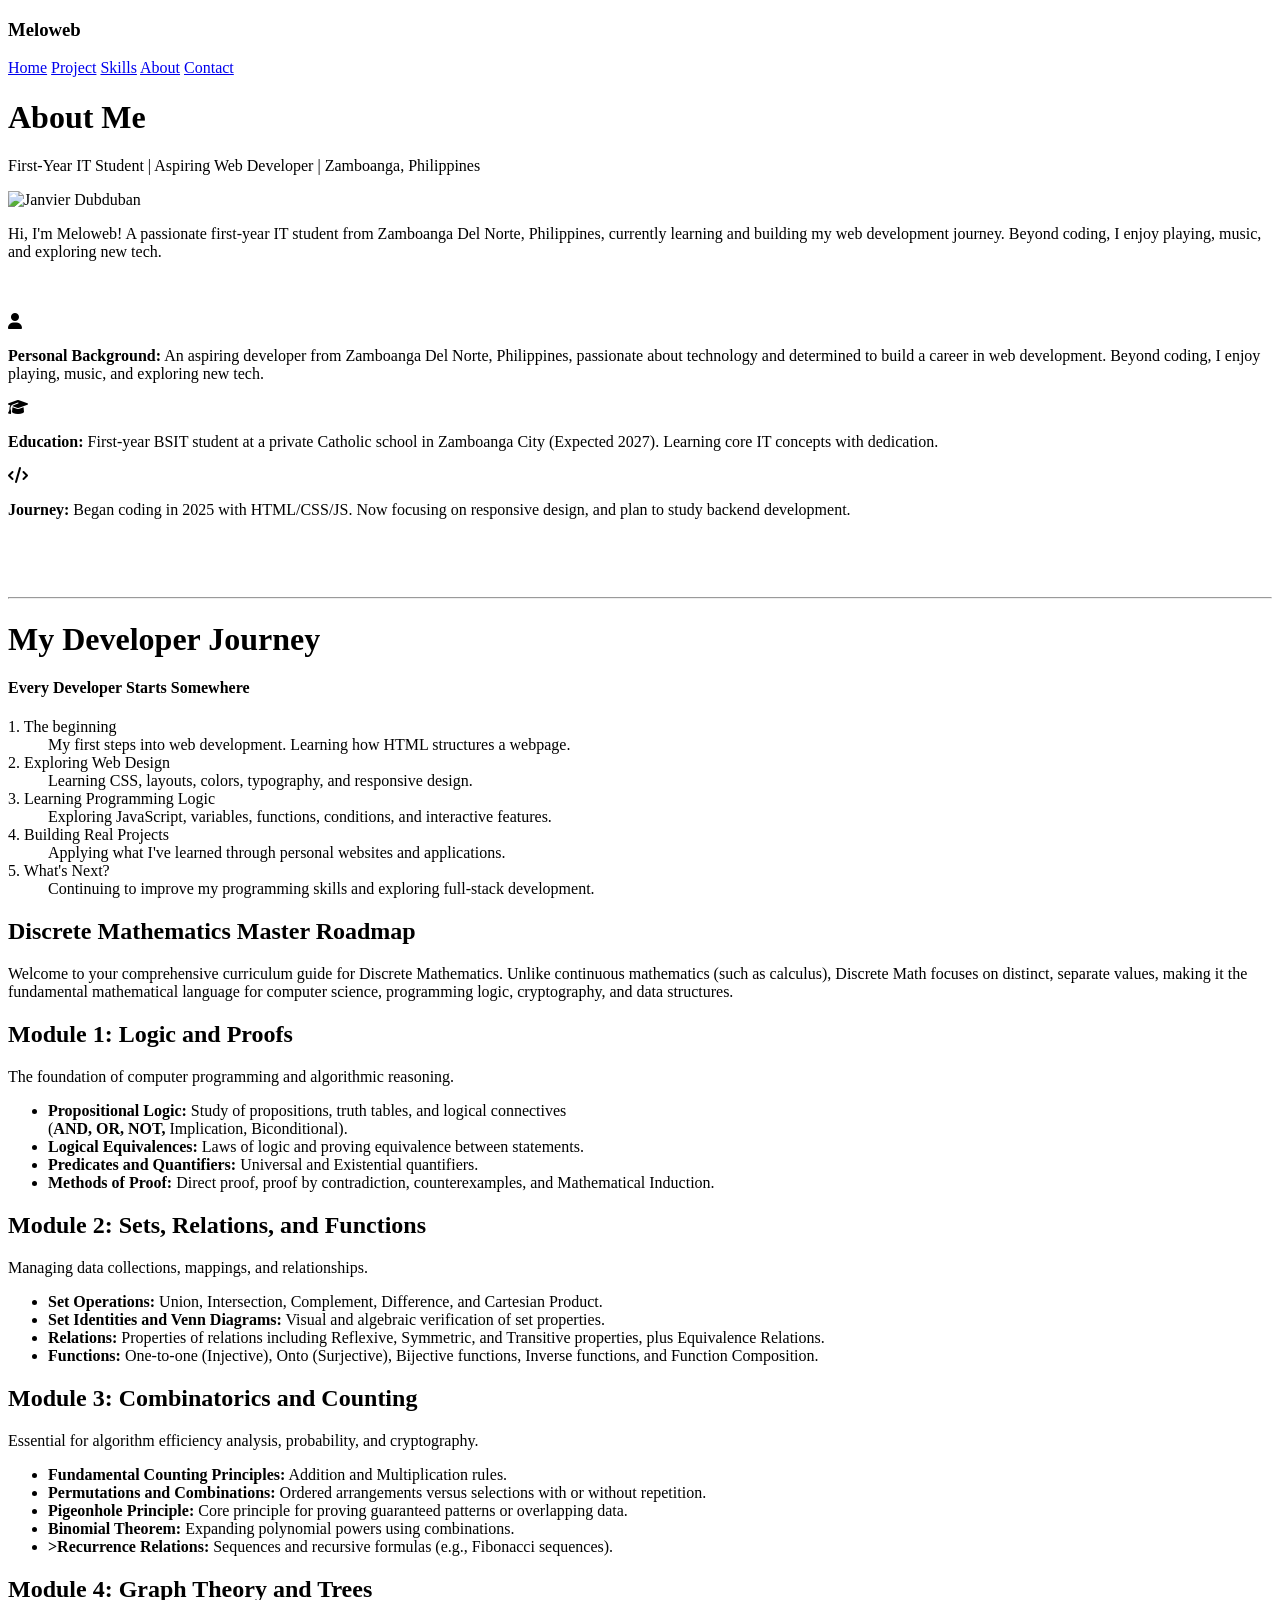
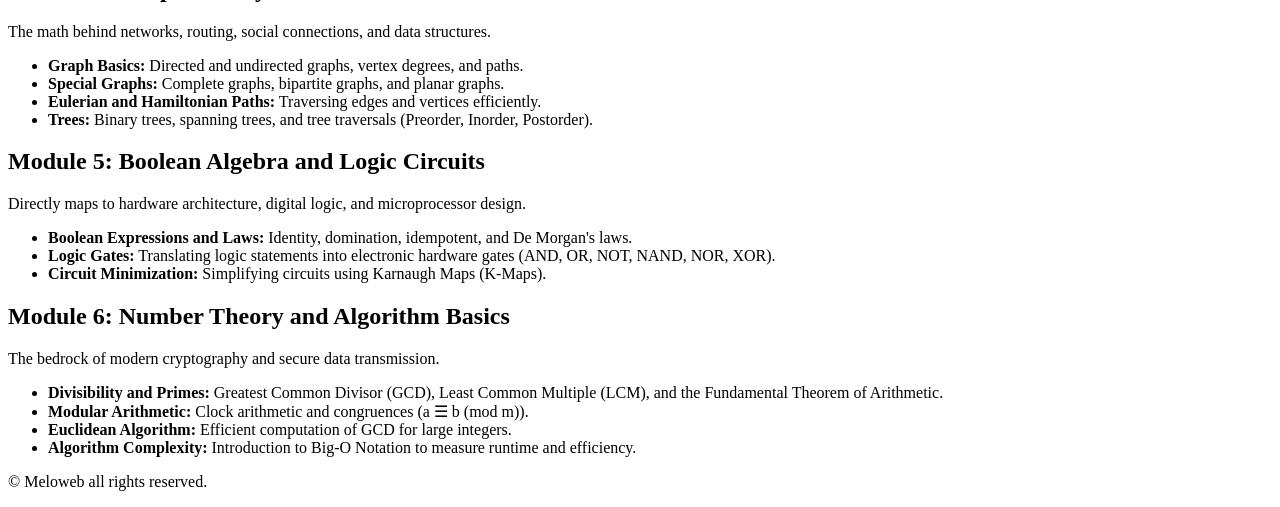
==== about.html @ fe644a68 "Add files via upload" ====
<!DOCTYPE html>
<html lang="en">
  <head>
    <meta charset="UTF-8">
    <meta name="viewport" content="width=device-width, initial-scale=1.0">
    <title>Meloweb - Personal Infomation</title>
    <script src="v_JS/script.js" defer></script>
    <link rel="stylesheet" href="v_CSS/style.css">
    <link rel="stylesheet" href="https://cdnjs.cloudflare.com/ajax/libs/font-awesome/6.4.0/css/all.min.css">
    <meta property="og:site_name" content="Meloweb">
    <link rel="shortcut icon" href="w_image1.png" type="image/png">
  </head> 
  <body class="about-page">
      <nav class="navigation-bar">
      <h3>Meloweb</h3>
       <a href="index.html">Home</a>
       <a href="project.html">Project</a>
       <a href="skills.html">Skills</a>
       <a href="#">About</a>
       <a href="contact.html">Contact</a> 
     </nav>
    <main class="main">
		<header class="intro">
      <h1>About Me</h1>
      <p>First-Year IT Student | Aspiring Web Developer | Zamboanga, Philippines</p> 
    </header>
    
      
      <div class="profile">
        <img src="w_Image/image1.png" alt="Janvier Dubduban" height="70" width="70">
        <p>Hi, I'm Meloweb! A passionate first-year IT student from Zamboanga Del Norte, Philippines, currently learning and building my web development journey. 
           Beyond coding, I enjoy playing, music, and exploring new tech.</p>
      </div>
      <br><br>
      
      
      <div class="container">
      <div class="info-card">
        <div class="icon">
        <i class="fa-solid fa-user"></i>
        </div>
        <p>
          <strong>Personal Background:</strong> An aspiring developer from Zamboanga Del Norte, Philippines, passionate about technology and determined to build a career in web development. 
          Beyond coding, I enjoy playing, music, and exploring new tech.
        </p>
      </div>
        
      
      <div class="info-card">
        <div class="icon">
        <i class="fa-solid fa-graduation-cap"></i>
        </div>
        <p>
          <strong>Education:</strong> First-year BSIT student at a private Catholic school in Zamboanga City (Expected 2027).
          Learning core IT concepts with dedication.
        </p>
      </div>
        
      
      <div class="info-card">
        <div class="icon">
        <i class="fa-solid fa-code"></i>
        </div>
        <p>
          <strong>Journey:</strong> Began coding in 2025 with HTML/CSS/JS. Now focusing on responsive design, and plan to study backend development.
        </p>
      </div>
        
      
      
      
      
      
      
    </main> 
    <br><br><br>
    
    
    <hr>
    
    <div class="journey">
      <h1>My Developer Journey</h1>
      <h4>Every Developer Starts Somewhere</h4>
      
      <dl>
        <dt>1. The beginning</dt>
           <dd>My first steps into web development. Learning how HTML structures a webpage.</dd>
        <dt>2. Exploring Web Design</dt>
           <dd>Learning CSS, layouts, colors, typography, and responsive design.</dd>
        <dt>3. Learning Programming Logic</dt>
           <dd>Exploring JavaScript, variables, functions, conditions, and interactive features.</dd>
        <dt>4. Building Real Projects</dt>
          <dd>Applying what I've learned through personal websites and applications.</dd>      
        <dt>5. What's Next?</dt>
          <dd>Continuing to improve my programming skills and exploring full-stack development.</dd>
      </dl>
    </div>
    
    
    <section class="studyList">
      <h1>Discrete Mathematics Master Roadmap</h1>
      <p>Welcome to your comprehensive curriculum guide for Discrete Mathematics. 
         Unlike continuous mathematics (such as calculus), Discrete Math focuses on distinct, separate values, making it the fundamental mathematical language for computer science, programming logic, cryptography, and data structures.</p>
         
      <h2>Module 1: Logic and Proofs</h2>  
      <p>The foundation of computer programming and algorithmic reasoning.</p>
      
       <ul>
        <li><strong>Propositional Logic:</strong> Study of propositions, truth tables, and logical connectives<br>(<strong>AND, OR, NOT,</strong> Implication, Biconditional).</li>
        <li><strong>Logical Equivalences:</strong> Laws of logic and proving equivalence between statements.</li>
        <li><strong>Predicates and Quantifiers:</strong> Universal and Existential quantifiers.</li>
        <li><strong>Methods of Proof:</strong> Direct proof, proof by contradiction, counterexamples, and Mathematical Induction.</li>
      </ul>
      
      <h2>Module 2: Sets, Relations, and Functions</h2>
      <p>Managing data collections, mappings, and relationships.</p>
      
      <ul>
        <li><strong>Set Operations:</strong> Union, Intersection, Complement, Difference, and Cartesian Product.</li>
        <li><strong>Set Identities and Venn Diagrams:</strong> Visual and algebraic verification of set properties.</li>
        <li><strong>Relations:</strong> Properties of relations including Reflexive, Symmetric, and Transitive properties, plus Equivalence Relations.</li>
        <li><strong>Functions:</strong> One-to-one (Injective), Onto (Surjective), Bijective functions, Inverse functions, and Function Composition.</li>
      </ul>
      
      <h2>Module 3: Combinatorics and Counting</h2>
      <p>Essential for algorithm efficiency analysis, probability, and cryptography.</p>
      
      <ul>
        <li><strong>Fundamental Counting Principles:</strong> Addition and Multiplication rules.</li>
        <li><strong>Permutations and Combinations:</strong> Ordered arrangements versus selections with or without repetition.</li>
        <li><strong>Pigeonhole Principle:</strong> Core principle for proving guaranteed patterns or overlapping data.</li>
        <li><strong>Binomial Theorem:</strong> Expanding polynomial powers using combinations.</li>
        <li><strong>>Recurrence Relations:</strong> Sequences and recursive formulas (e.g., Fibonacci sequences).</li>
      </ul>
      
      <h2>Module 4: Graph Theory and Trees</h2>
      <p>The math behind networks, routing, social connections, and data structures.</p>
      
      <ul>
        <li><strong>Graph Basics:</strong> Directed and undirected graphs, vertex degrees, and paths.</li>
        <li><strong>Special Graphs:</strong> Complete graphs, bipartite graphs, and planar graphs.</li>
        <li><strong>Eulerian and Hamiltonian Paths:</strong> Traversing edges and vertices efficiently.</li>
        <li><strong>Trees:</strong> Binary trees, spanning trees, and tree traversals (Preorder, Inorder, Postorder).</li>
      </ul>
      
      <h2>Module 5: Boolean Algebra and Logic Circuits</h2>
      <p>Directly maps to hardware architecture, digital logic, and microprocessor design.</p>
      
      <ul>
        <li><strong>Boolean Expressions and Laws:</strong> Identity, domination, idempotent, and De Morgan's laws.</li>
        <li><strong>Logic Gates:</strong> Translating logic statements into electronic hardware gates (AND, OR, NOT, NAND, NOR, XOR).</li>
        <li><strong>Circuit Minimization:</strong> Simplifying circuits using Karnaugh Maps (K-Maps).</li>
      </ul>
      
      <h2>Module 6: Number Theory and Algorithm Basics</h2>
      <p>The bedrock of modern cryptography and secure data transmission.</p>

      <ul>
        <li><strong>Divisibility and Primes:</strong> Greatest Common Divisor (GCD), Least Common Multiple (LCM), and the Fundamental Theorem of Arithmetic.</li>
        <li><strong>Modular Arithmetic:</strong> Clock arithmetic and congruences (a &#9776 b (mod m)).</li>
        <li><strong>Euclidean Algorithm:</strong> Efficient computation of GCD for large integers.</li>
        <li><strong>Algorithm Complexity:</strong> Introduction to Big-O Notation to measure runtime and efficiency.</li>
      </ul>
      
    </section>
    
    
    
    
    
    
    
    
    
    
    
    
      
    
    <footer>
      <p>&copy; Meloweb all rights reserved.</p>
    </footer>
    
    
    
  </body>
</html>
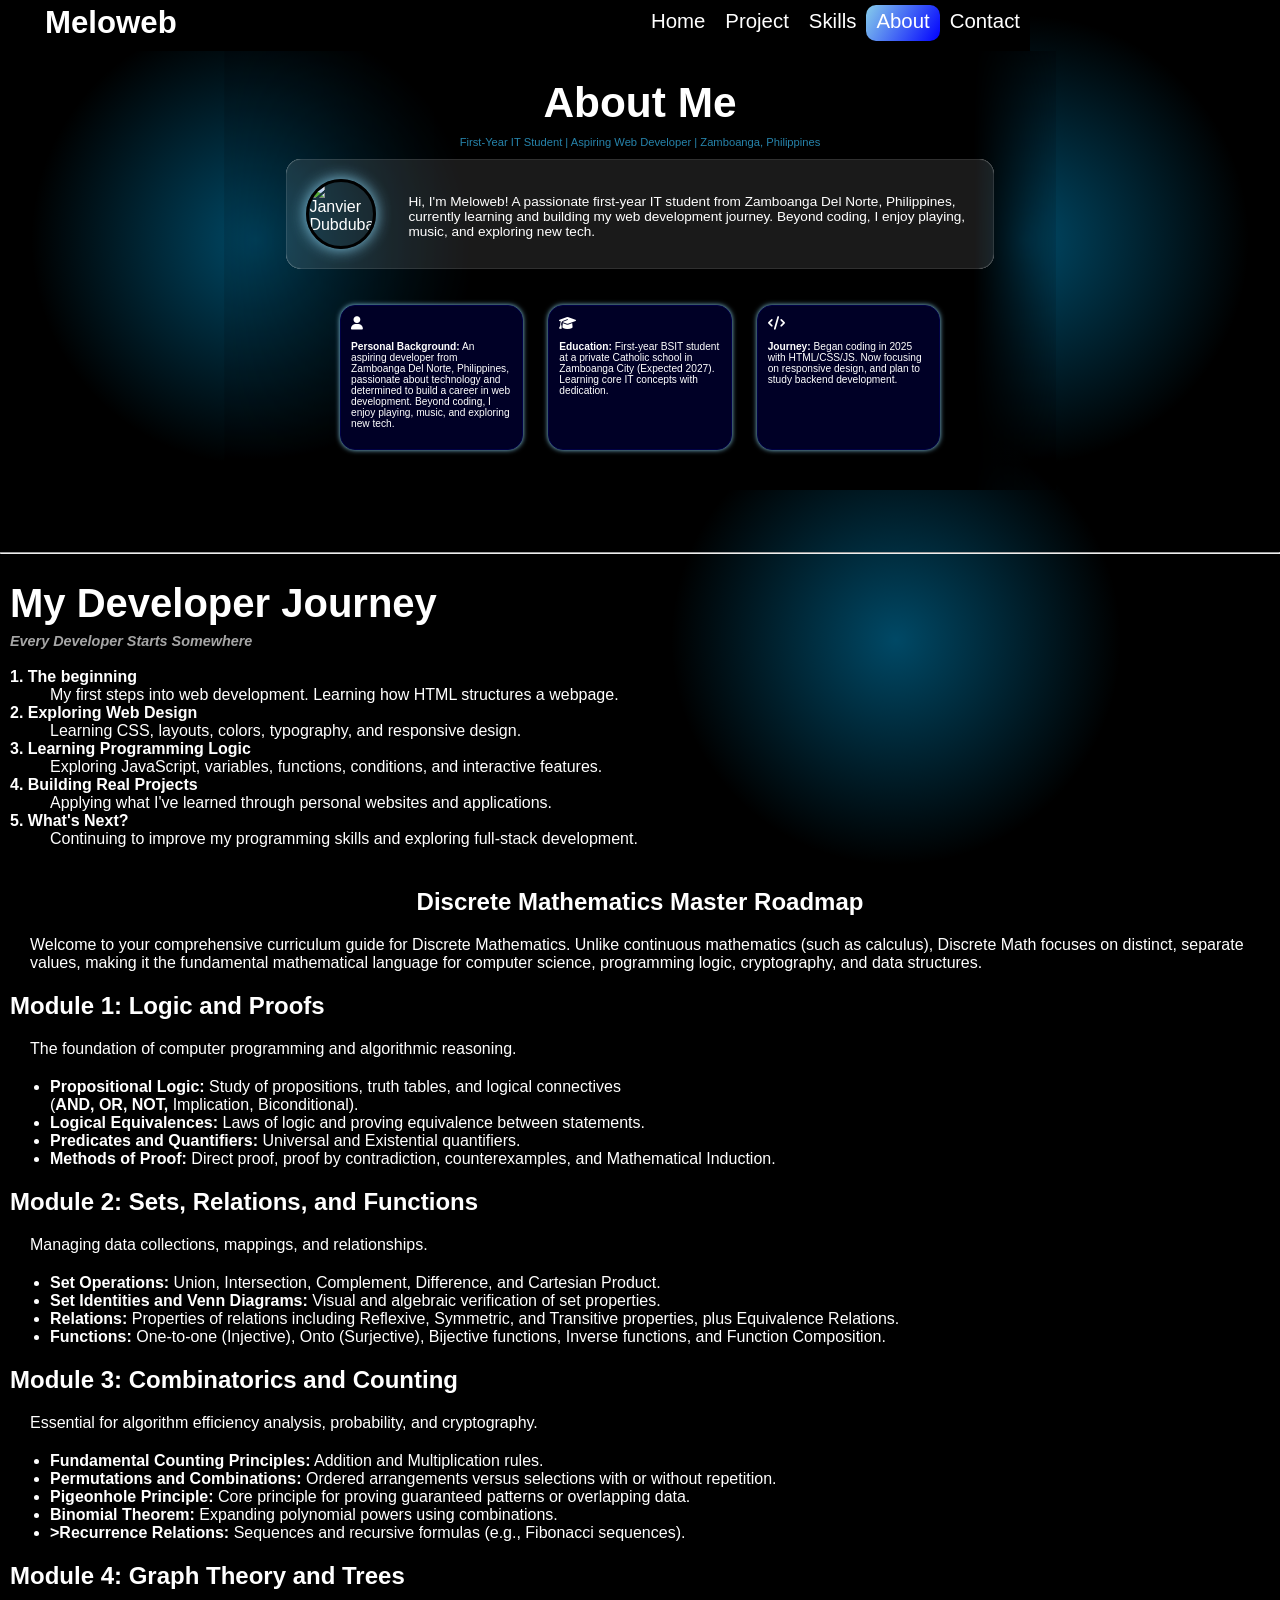
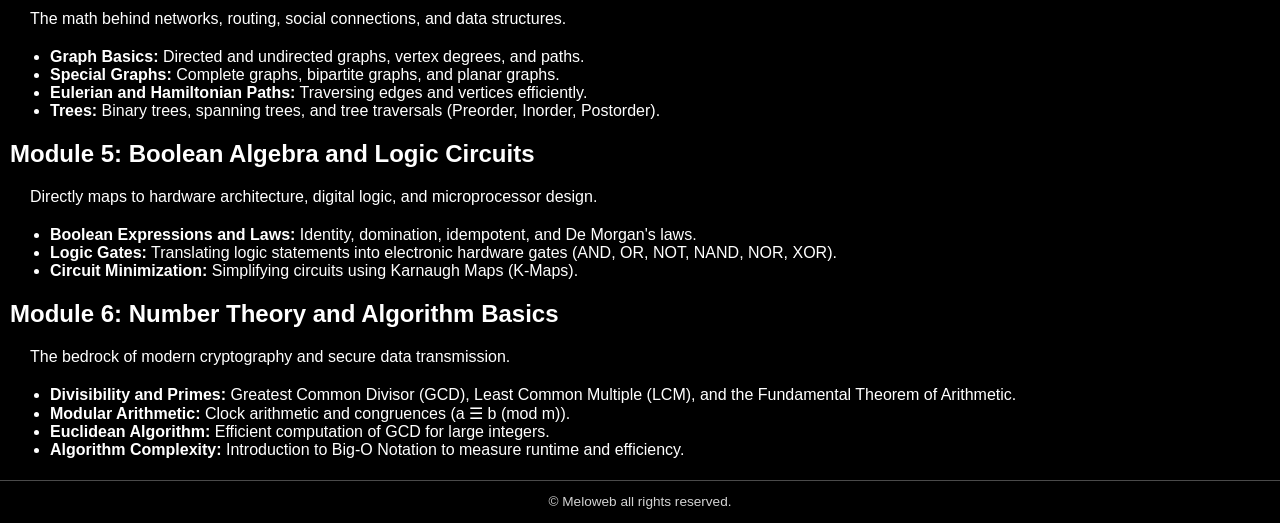
==== commit d42d8e19: "Update script and stylesheet paths in about.html" ====
--- a/about.html
+++ b/about.html
@@ -4,11 +4,11 @@
     <meta charset="UTF-8">
     <meta name="viewport" content="width=device-width, initial-scale=1.0">
     <title>Meloweb - Personal Infomation</title>
-    <script src="v_JS/script.js" defer></script>
-    <link rel="stylesheet" href="v_CSS/style.css">
+    <script src="script.js" defer></script>
+    <link rel="stylesheet" href="style.css">
     <link rel="stylesheet" href="https://cdnjs.cloudflare.com/ajax/libs/font-awesome/6.4.0/css/all.min.css">
     <meta property="og:site_name" content="Meloweb">
-    <link rel="shortcut icon" href="w_image1.png" type="image/png">
+    <link rel="shortcut icon" href="image1.png" type="image/png">
   </head> 
   <body class="about-page">
       <nav class="navigation-bar">
@@ -184,4 +184,4 @@
     
     
   </body>
-</html>+</html>
--- a/style.css
+++ b/style.css
@@ -0,0 +1,1275 @@
+@import url('https://fonts.googleapis.com/css2?family=Inter:wght@400;500;600;700&family=Poppins:wght@600;700&display=swap');
+
+body {
+  color: white;
+  background-color: lab(0% 0 0);
+  margin: 0;
+  overflow-x: hidden;
+  padding: 0;
+  font-family: 'Inter', 'Poppins', sans-serif;
+}
+html {
+  scroll-behavior: smooth;
+  overflow-x: hidden;
+}
+::selection {
+  color: white;
+  background-color: rgba(255, 255, 255, 0.2);
+}
+* {
+  box-sizing: border-box;
+}
+
+
+
+
+/* 1. Home Page Background */
+body.home-page::before {
+  content: '';
+  position: fixed;
+  top: 0;
+  left: 0;
+  width: 100vw;
+  height: 100vh;
+  z-index: -1;
+  pointer-events: none;
+  will-change: transform;
+  transform: translateZ(0);
+  background-image: 
+    radial-gradient(circle 250px at 20% 240px, rgba(0, 182, 255, 0.4) 0%, transparent 50%),
+    radial-gradient(circle 250px at 80% 640px, rgba(0, 145, 255, 0.4) 0%, transparent 50%);
+  background-repeat: no-repeat;
+}
+
+/* 2. Project Page Background (Main-2) */
+body.project-page::before {
+  content: '';
+  position: fixed;
+  top: 0;
+  left: 0;
+  width: 100vw;
+  height: 100vh;
+  z-index: -1;
+  pointer-events: none;
+  will-change: transform;
+  transform: translateZ(0);
+  background-image: 
+    radial-gradient(circle 250px at 80% 240px, rgba(0, 182, 255, 0.4) 0%, transparent 50%),
+    radial-gradient(circle 250px at 20% 640px, rgba(0, 145, 255, 0.4) 0%, transparent 50%);
+  background-repeat: no-repeat;
+}
+
+/* 3. Skills Page Background */
+body.skills-page::before {
+  content: '';
+  position: fixed;
+  top: 0;
+  left: 0;
+  width: 100vw;
+  height: 100vh;
+  z-index: -1;
+  pointer-events: none;
+  will-change: transform;
+  transform: translateZ(0);
+  background-image: 
+    radial-gradient(circle 450px at 20% 240px, rgba(0, 182, 255, 0.4) 0%, transparent 50%);
+  background-repeat: no-repeat;
+}
+body.about-page::before, 
+body.contact-page::before {
+  content: '';
+  position: fixed;
+  top: 0;
+  left: 0;
+  width: 100vw;
+  height: 100vh;
+  z-index: -1;
+  pointer-events: none;
+  will-change: transform;
+  transform: translateZ(0);
+  background-image: 
+    radial-gradient(circle 450px at 100% 240px, rgba(0, 182, 255, 0.4) 0%, transparent 50%),
+    radial-gradient(circle 450px at 20% 640px, rgba(0, 182, 255, 0.4) 0%, transparent 50%);
+  background-repeat: no-repeat;
+}
+
+
+
+
+
+
+/*Shared Background*/
+body.home-page .intro,
+body.project-page .intro,
+body.skills-page .intro {
+  font-family: 'Inter', 'Poppins', sans-serif;
+  background-image: linear-gradient(480deg, rgba(0,0,0,0.6), rgba(0, 0, 0, 0.6)), url('image2.jpg');
+  background-size: cover;
+  background-position: right center;
+  padding: 15px 20px 15px 10px;
+  margin: 10px 0;
+  height: 150px;
+  margin-top: 0;
+  margin-left: -5px;
+  margin-right: -5px;
+}
+
+
+body.home-page, 
+body.project-page, 
+body.skills-page,
+body.about-page,  
+body.contact-page {
+  font-family: 'Inter', 'Poppins', sans-serif;
+}
+
+
+body.home-page .navigation-bar,
+body.project-page .navigation-bar,
+body.skills-page .navigation-bar,
+body.about-page .navigation-bar,
+body.contact-page .navigation-bar {
+  background-color: black;
+  display: flex;
+  justify-content: center;
+  padding: 10px 0;
+  margin-left: -5px;
+  margin-right: -5px;
+  margin-top: -5px;
+}
+
+
+body.home-page .navigation-bar a, 
+body.project-page .navigation-bar a, 
+body.skills-page .navigation-bar a, 
+body.about-page .navigation-bar a, 
+body.contact-page .navigation-bar a {
+  display: inline-block;
+  text-decoration: none;
+  color: white;
+  padding: 5px 10px;
+  font-size: 85%; 
+  transition: 0.3s ease;
+  border-radius: 10px;
+  font-weight: 500;
+}
+
+body.home-page .navigation-bar a:hover,
+body.project-page .navigation-bar a:hover,
+body.skills-page .navigation-bar a:hover,
+body.about-page .navigation-bar a:hover,
+body.contact-page .navigation-bar a:hover {
+  background-color: darkblue;
+  color: white;
+}
+
+
+body.project-page .intro,
+body.skills-page .intro, 
+body.about-page .intro,  
+body.contact-page .intro {
+  text-align: center;
+}
+
+
+body.home-page .intro h1,
+body.project-page .intro h1,
+body.skills-page .intro h1 {
+  font-size: 265%;
+  animation: fadeIn 0.8s ease-out forwards;
+  opacity: 0;
+  margin-top: -100px;
+}
+
+body.contact-page .intro h1 {
+  font-size: 265%;
+  animation: fadeIn 0.8s ease-out forwards;
+  opacity: 0;
+}
+
+
+body.home-page .intro p,
+body.skills-page .intro p {
+  animation: fadeIn 0.8s ease-out forwards;
+  animation-delay: 0.4s;
+  opacity: 0;
+  margin-top: -30px;
+  font-size: 70%;
+  font-weight: 500;
+}
+body.contact-page .intro p {
+  animation: fadeIn 0.8s ease-out forwards;
+  animation-delay: 0.4s;
+  opacity: 0;
+  font-size: 70%;
+  font-weight: 500;
+}
+
+
+
+
+
+
+/*Home Content*/
+body.home-page .navigation-bar a:first-child {
+  background: linear-gradient(480deg, skyblue, blue);
+  pointer-events: none;
+}
+body.home-page .profile {
+  justify-self: right;
+}
+body.home-page .profile img {
+  border-radius: 50%;
+}
+body.home-page .social-icon {
+  display: flex;
+  gap: 5px;
+  margin-top: -10px;
+}
+body.home-page .social-icon a {
+  text-decoration: none;
+}
+body.home-page .social-icon .fa-youtube, .fa-github, .fa-whatsapp {
+  border-radius: 50%;
+  animation: fadeIn 0.8s ease-out forwards;
+  animation-delay: 0.6s;
+  opacity: 0;
+  color: hwb(0 100% 0%);
+  margin: 5px;
+}
+body.home-page .melodev {
+  color: hwb(240 49% 1%);
+  font-weight: 700;
+}
+
+
+body.project-page .navigation-bar a:nth-child(2),
+body.skills-page .navigation-bar a:nth-child(3),
+body.about-page .navigation-bar a:nth-child(5),
+body.contact-page .navigation-bar a:nth-child(6) {
+  background: linear-gradient(480deg, skyblue, blue);
+  pointer-events: none;
+}
+
+
+body.project-page .details, 
+body.skills-page .details {
+  background-color: darkblue;
+  border-radius: 5px;
+  width: 95%;
+  padding: 5px;
+  height: 25px;
+  margin: auto;
+  text-align: center;
+}
+body.project-page .details a,
+body.skills-page .details a {
+  display: block;
+  width: 100%;
+  height: 100%;
+  text-decoration: none;
+  color: white;
+}
+
+
+body.skills-page .fa-html5, .fa-css3-alt, .fa-js,
+body.project-page .fa-question {
+  margin-top: 25px;
+  font-size: 450%;
+  color: hwb(240 30% 0%);
+}
+
+
+
+body.project-page .section-1 h3, 
+body.project-page .section-2 h3, 
+body.project-page .section-3 h3, 
+body.project-page .section-4 h3, 
+body.project-page .section-5 h3, 
+body.project-page .section-6 h3, 
+body.project-page .section-7 h3,
+body.project-page .section-8 h3 {
+  font-size: 150%;
+}
+body.project-page .section-1 p,
+body.project-page .section-2 p,
+body.project-page .section-3 p,
+body.project-page .section-4 p,
+body.project-page .section-5 p,
+body.project-page .section-6 p,
+body.project-page .section-7 p,
+body.project-page .section-8 p {
+  font-size: 85%;
+}
+
+
+
+
+
+@keyframes fadeIn {
+  from {
+    opacity: 0;
+    transform: translateY(50px);
+  }
+  to {
+    opacity: 1;
+    transform: translateY(0);
+  }
+}
+@keyframes fadeSlide {
+  from {
+    opacity: 0;
+    transform: translateX(50px);
+  }
+  to {
+    opacity: 1;
+    transform: translateX(0);
+  }
+}
+
+
+
+
+
+
+/*Home.Page Property*/
+body.home-page .main {
+  display: flex;
+  flex-wrap: wrap;
+  text-align: center;
+  justify-content: center;
+  width: 100%;
+  gap: 90px;
+  margin-top: 120px;
+  margin-bottom: 120px;
+}
+body.home-page .main-content {
+  flex-wrap: wrap;
+  margin-bottom: 0;
+  width: 90%;
+  max-width: 500px;
+}
+body.home-page .main-content h1{
+  animation: fadeSlide 0.8s ease-in forwards;
+  opacity: 0;
+  font-size: 250%;
+}
+body.home-page .main-content p {
+  font-size: 85%;
+  animation: fadeIn 0.8s ease-out forwards;
+  animation-delay: 0.7s;
+  opacity: 0;
+}
+body.home-page .timeLine {
+  width: 90%;
+  max-width: 500px;
+  margin-top: -10px;
+  flex-wrap: wrap;
+}
+body.home-page .timeLine h3 {
+  animation: fadeSlide 0.8s ease-out forwards;
+  animation-delay: 0.9s;
+  opacity: 0;
+  font-size: 250%;
+}
+body.home-page .timeLine p {
+  animation: fadeIn 0.8s ease-out forwards;
+  animation-delay: 1.0s;
+  margin-top: -15px;
+  opacity: 0;
+  font-size: 85%;
+}
+
+body.home-page .view {
+  text-align: center;
+  width: 90%;
+  left: 0;
+  right: 0;
+  margin: 0 auto;
+  max-width: 500px;
+}
+body.home-page .view h3 {
+  animation: fadeIn 0.8s ease-out forwards;
+  animation-delay: 1.3s;
+  opacity: 0;
+  font-size: 250%;
+}
+body.home-page .view p {
+  animation: fadeIn 0.8s ease-out forwards;
+  animation-delay: 1.4s;
+  opacity: 0;
+  font-size: 85%;
+}
+
+
+
+
+
+
+
+
+
+
+
+
+/*Project Page Property*/
+body.project-page .intro h1 {
+  text-align: center;
+  margin-top: -5px;
+  font-size: 265%;
+  animation: fadeIn 0.8s ease-out forwards;
+  opacity: 0;
+}
+body.project-page .intro p {
+  margin: 0 auto;
+  width: 90%;
+  max-width: 600px;
+  text-align: center;
+  margin-top: -15px;
+  animation: fadeIn 0.8s ease-out forwards;
+  animation-delay: 0.4s;
+  opacity: 0;
+  font-size: 70%;
+  font-weight: 500;
+}
+
+body.project-page .main {
+  display: flex;
+  justify-content: center;
+  gap: 25px;
+  flex-wrap: wrap;
+}
+body.project-page .card-1 {
+  animation: fadeIn 0.8s ease-out forwards;
+  animation-delay: 0.5s;
+  opacity: 0;
+  position: relative;
+  background-color: hwb(240 0% 85%);
+  padding: 10px;
+  font-size: 85%;
+  width: 300px;
+  margin-top: 50px;
+  min-height: 50%;
+  max-height: 600px;
+  border-radius: 15px;
+  border: 1px solid hwb(240 0% 73%);
+}
+body.project-page .fa-globe {
+  margin-top: 25px;
+  font-size: 450%;
+  color: hwb(240 30% 0%);
+}
+body.project-page .icon {
+  text-align: center;
+}
+body.project-page .card-1 h3 {
+  font-size: 150%;
+}
+body.project-page .card-1 p {
+  font-size: 85%;
+}
+body.project-page .details {
+  background-color: darkblue;
+  border-radius: 5px;
+  width: 95%;
+  padding: 5px;
+  height: 25px;
+  margin: auto;
+  text-align: center;
+}
+body.project-page .details a {
+  display: block;
+  width: 100%;
+  height: 100%;
+  text-decoration: none;
+  color: white;
+}
+body.project-page .cite {
+  color: gray;
+  font-size: 80%;
+}
+body.project-page .card-2 {
+  animation: fadeIn 0.8s ease-out forwards;
+  animation-delay: 0.6s;
+  opacity: 0;
+  position: relative;
+  background-color: hwb(240 0% 85%);
+  padding: 10px;
+  font-size: 85%;
+  margin-top: 50px;
+  width: 300px;
+  min-height: 50%;
+  max-height: 600px;
+  border-radius: 15px;
+  border: 1px solid hwb(240 0% 73%);
+}
+body.project-page .card-2 h3 {
+  font-size: 150%;
+}
+body.project-page .card-2 p {
+  font-size: 85%;
+}
+body.project-page .card-3 {
+  animation: fadeIn 0.8s ease-out forwards;
+  animation-delay: 0.7s;
+  opacity: 0;
+  position: relative;
+  background-color: hwb(240 0% 85%);
+  padding: 10px;
+  font-size: 85%;
+  margin-top: 50px;
+  width: 300px;
+  min-height: 50%;
+  max-height: 600px;
+  border-radius: 15px;
+  border: 1px solid hwb(240 0% 73%);
+}
+body.project-page .card-3 h3 {
+  font-size: 150%;
+}
+body.project-page .card-3 p {
+  font-size: 85%;
+}
+
+
+
+
+/*Section 2*/
+body.project-page .details-2 {
+  background-color: darkblue;
+  border-radius: 5px;
+  width: 95%;
+  padding: 5px;
+  height: 25px;
+  margin: auto;
+  text-align: center;
+}
+body.project-page .details-2 a {
+  display: block;
+  width: 100%;
+  height: 100%;
+  text-decoration: none;
+  color: white;
+}
+body.project-page .title {
+  margin-top: 50px;
+  text-align: center;
+}
+body.project-page .main-2 {
+  display: flex;
+  justify-content: center;
+  gap: 25px;
+  flex-wrap: wrap;
+}
+body.project-page .section-1 {
+  animation: fadeIn 0.8s ease-out forwards;
+  animation-delay: 0.8s;
+  opacity: 0;
+  position: relative;
+  background-color: hwb(240 0% 85%);
+  padding: 10px;
+  font-size: 85%;
+  margin-top: 50px;
+  width: 300px;
+  min-height: 50%;
+  max-height: 300px;
+  border-radius: 15px;
+  border: 1px solid hwb(240 0% 73%);
+}
+body.project-page .section-2 {
+  animation: fadeIn 0.8s ease-out forwards;
+  animation-delay: 0.8s;
+  opacity: 0;
+  position: relative;
+  background-color: hwb(240 0% 85%);
+  padding: 10px;
+  font-size: 85%;
+  margin-top: 50px;
+  width: 300px;
+  min-height: 50%;
+  max-height: 300px;
+  border-radius: 15px;
+  border: 1px solid hwb(240 0% 73%);
+}
+body.project-page .section-3 {
+  animation: fadeIn 0.8s ease-out forwards;
+  animation-delay: 0.9s;
+  opacity: 0;
+  position: relative;
+  background-color: hwb(240 0% 85%);
+  padding: 10px;
+  font-size: 85%;
+  margin-top: 50px;
+  width: 300px;
+  min-height: 50%;
+  max-height: 300px;
+  border-radius: 15px;
+  border: 1px solid hwb(240 0% 73%);
+}
+body.project-page .section-4 {
+  animation: fadeIn 0.8s ease-out forwards;
+  animation-delay: 1.0s;
+  opacity: 0;
+  position: relative;
+  background-color: hwb(240 0% 85%);
+  padding: 10px;
+  font-size: 85%;
+  margin-top: 50px;
+  width: 300px;
+  min-height: 50%;
+  max-height: 300px;
+  border-radius: 15px;
+  border: 1px solid hwb(240 0% 73%);
+}
+body.project-page .section-5 {
+  animation: fadeIn 0.8s ease-out forwards;
+  animation-delay: 1.3s;
+  opacity: 0;
+  position: relative;
+  background-color: hwb(240 0% 85%);
+  padding: 10px;
+  font-size: 85%;
+  margin-top: 40px;
+  width: 300px;
+  min-height: 50%;
+  max-height: 300px;
+  border-radius: 15px;
+  border: 1px solid hwb(240 0% 73%);
+}
+
+body.project-page .section-6 {
+  animation: fadeIn 0.8s ease-out forwards;
+  animation-delay: 1.3s;
+  opacity: 0;
+  position: relative;
+  background-color: hwb(240 0% 85%);
+  padding: 10px;
+  font-size: 85%;
+  margin-top: 40px;
+  width: 300px;
+  min-height: 50%;
+  max-height: 300px;
+  border-radius: 15px;
+  border: 1px solid hwb(240 0% 73%);
+}
+body.project-page .section-7 {
+  animation: fadeIn 0.8s ease-out forwards;
+  animation-delay: 1.3s;
+  opacity: 0;
+  position: relative;
+  background-color: hwb(240 0% 85%);
+  padding: 10px;
+  font-size: 85%;
+  margin-top: 40px;
+  width: 300px;
+  min-height: 50%;
+  max-height: 300px;
+  border-radius: 15px;
+  border: 1px solid hwb(240 0% 73%);
+}
+body.project-page .section-8 {
+  animation: fadeIn 0.8s ease-out forwards;
+  animation-delay: 1.3s;
+  opacity: 0;
+  position: relative;
+  background-color: hwb(240 0% 85%);
+  padding: 10px;
+  font-size: 85%;
+  margin-top: 40px;
+  width: 300px;
+  min-height: 50%;
+  max-height: 300px;
+  border-radius: 15px;
+  border: 1px solid hwb(240 0% 73%);
+}
+
+
+
+
+
+
+
+
+/*Skills & Expertise Perperty*/
+body.skills-page .intro h1 {
+  font-size: 165%;
+  animation: fadeIn 0.8s ease-out forwards;
+  opacity: 0;
+  margin-top: -5px;
+}
+@media (min-width: 478px) {
+  body.skills-page .intro h1,
+  body.contact-page .intro h1 {
+    font-size: 265%;
+  }
+}
+body.skills-page .intro p {
+  animation: fadeIn 0.8s ease-out forwards;
+  animation-delay: 0.4s;
+  opacity: 0;
+  margin: -10px auto 0 auto;
+  text-align: center;
+  width: 90%;
+  max-width: 600px;
+  font-size: 70%;
+  font-weight: 500;
+}
+body.skills-page .main {
+  justify-content: center;
+  display: flex;
+  flex-wrap: wrap;
+  gap: 25px;
+  margin-bottom: 50px;
+}
+body.skills-page .learned-1 {
+  animation: fadeIn 0.8s ease-out forwards;
+  animation-delay: 0.5s;
+  opacity: 0;
+  position: relative;
+  background-color: hwb(240 0% 85%);
+  padding: 10px;
+  font-size: 85%;
+  margin-top: 40px;
+  width: 300px;
+  min-height: 40%;
+  max-height: 250px;
+  border-radius: 15px;
+  border: 1px solid hwb(240 0% 73%);
+}
+body.skills-page .icon {
+  text-align: center;
+}
+body.skills-page .details {
+  background-color: darkblue;
+  border-radius: 5px;
+  width: 95%;
+  padding: 5px;
+  height: 25px;
+  margin: auto;
+  text-align: center;
+}
+body.skills-page .details a {
+  display: block;
+  width: 100%;
+  height: 100%;
+  text-decoration: none;
+  color: white;
+}
+body.skills-page .learned-2 {
+  animation: fadeIn 0.8s ease-out forwards;
+  animation-delay: 0.7s;
+  opacity: 0;
+  position: relative;
+  background-color: hwb(240 0% 85%);
+  padding: 10px;
+  font-size: 85%;
+  margin-top: 40px;
+  width: 300px;
+  min-height: 40%;
+  max-height: 250px;
+  border-radius: 15px;
+  border: 1px solid hwb(240 0% 73%);
+}
+body.skills-page .learned-3 {
+  animation: fadeIn 0.8s ease-out forwards;
+  animation-delay: 0.9s;
+  opacity: 0;
+  position: relative;
+  background-color: hwb(240 0% 85%);
+  padding: 10px;
+  font-size: 85%;
+  margin-top: 40px;
+  width: 300px;
+  min-height: 40%;
+  max-height: 250px;
+  border-radius: 15px;
+  border: 1px solid hwb(240 0% 73%);
+}
+body.skills-page .info {
+  display: flex;
+  justify-content: space-between;
+  margin-bottom: 8px;
+}
+body.skills-page .bar {
+  height: 10px;
+  background-color: hwb(239 7% 67%);
+  overflow: hidden;
+  width: 285px;
+  margin-bottom: 8px;
+  border-radius: 999px;
+}
+body.skills-page .progress {
+  height: 100%;
+  width: 0;
+  background: linear-gradient(40deg, skyblue, blue, darkblue);
+  animation: fill 2s forwards;
+}
+@keyframes fill {
+  to {
+    width: var(--width);
+  }
+}
+
+
+
+
+
+
+
+
+
+/*About Page Property*/
+body.about-page .intro h1 {
+  font-size: 265%;
+  animation: fadeIn 0.8s ease-out forwards;
+  opacity: 0;
+}
+body.about-page .intro p {
+  animation: fadeIn 0.8s ease-out forwards;
+  animation-delay: 0.4s;
+  opacity: 0;
+  color: hwb(198 15% 33%);
+  margin-top: -20px;
+  font-size: 70%;
+  font-weight: 500;
+}
+body.about-page h3, 
+body.contact-page h3 {
+  display: none;
+}
+
+@media (min-width: 748px) {
+  body.about-page .navigation-bar, 
+  body.contact-page .navigation-bar {
+    justify-content: right;
+    margin-right: 250px;
+    font-size: 150%;
+  }
+  body.about-page h3,
+  body.contact-page h3 {
+    display: block;
+    color: white;
+    margin: 0;
+    font-size: 130%;
+    margin-right: auto;
+    margin-left: 50px;
+  }
+}
+
+@media (min-width: 748px) {
+  body.about-page::before {
+    content: '';
+    position: fixed;
+    top: 0;
+    left: 0;
+    width: 100vw;
+    height: 100vh;
+    z-index: -1;
+    pointer-events: none;
+    will-change: transform;
+    transform: translateZ(0);
+    background-image: 
+      radial-gradient(circle 450px at 80% 240px, rgba(0, 182, 255, 0.4) 0%, transparent 50%),
+      radial-gradient(circle 450px at 20% 240px, rgba(0, 182, 255, 0.4) 0%, transparent 50%),
+      radial-gradient(circle 450px at 70% 640px, rgba(0, 182, 255, 0.4) 0%, transparent 50%);
+    background-repeat: no-repeat;
+  }
+}
+
+body.about-page .profile {
+  animation: fadeIn 0.8s ease-out forwards;
+  animation-delay: 0.3s;
+  opacity: 0;
+  background-color: rgba(255, 255, 255, 0.1);
+  display: flex; 
+  flex-wrap: wrap;
+  margin: 15px;
+  justify-content: center;
+  min-width: 85%;
+  max-width: 600px;
+  box-shadow: inset 0 0 1px white;
+  border-radius: 15px;
+  padding: 10px;
+}
+body.about-page .profile img {
+  animation: fadeIn 0.8s ease-out forwards;
+  animation-delay: 0.4s;
+  opacity: 0;
+  border-radius: 50%;
+  box-shadow: 0 0 15px skyblue;
+  border: 3px solid black;
+}
+body.about-page .profile p {
+  animation: fadeIn 0.8s ease-out forwards;
+  animation-delay: 0.6s;
+  opacity: 0;
+  font-size: 85%;
+  min-width: auto;
+  text-align: center;
+}
+
+@media (min-width: 748px) {
+  body.about-page .main {
+    background-color: rgba(0, 0, 0, 0.10196078431372549); 
+    min-width: 65%;
+    max-width: 600px;
+    margin: auto;
+    min-height: 70%;
+    position: relative;
+    overflow: hidden;
+    padding-bottom: 40px;
+  }
+ body.about-page .main::before {
+    content: '';
+    position: absolute;
+    inset: 0;
+    background-color: black;
+    pointer-events: none;
+    -webkit-mask-image: linear-gradient(to right, transparent, black 50%, black 90%, transparent);
+    mask-image: linear-gradient(to right, transparent, black 50%, black 90%, transparent);
+    z-index: 0;
+  }
+
+body.about-page .main > * {
+    position: relative;
+    z-index: 1;
+  }
+
+body.about-page .profile {
+    display: flex;
+    flex-wrap: nowrap;
+    justify-content: center;
+    min-width: 85%;
+    gap: 32px;
+    margin: auto;
+    background-color: rgba(255, 255, 255, 0.1);
+    box-shadow: inset 0 0 1px white;
+    padding: 20px;
+    max-width: 600px;
+  }
+body.about-page .studyList h1 {
+  text-align: center;
+}
+body.about-page .studyList p {
+  margin: 20px 20px;
+}
+body.about-page .profile p {
+    padding-top: 15px;
+    text-align: left;
+    margin: 0;
+  }
+}
+body.about-page .info-card {
+  animation: fadeIn 0.8s ease-out forwards;
+  animation-delay: 1.3s;
+  opacity: 0;
+  position: relative;
+  background-color: hwb(240 0% 85%);
+  padding: 10px;
+  font-size: 85%;
+  width: 300px;
+  min-height: 50%;
+  max-height: 300px;
+  border-radius: 15px;
+  border: 1px solid hwb(240 0% 73%);
+}
+body.about-page .container {
+  flex-wrap: wrap;
+  display: flex;
+  gap: 25px;
+  justify-content: center;
+}
+body.about-page .icon {
+  font-size: 450%;
+  text-align: center;
+}
+body.about-page .journey {
+  animation: fadeIn 0.8s ease-out forwards;
+  animation-delay: 1.9s;
+  opacity: 0;
+}
+body.about-page .studyList {
+  animation: fadeIn 0.8s ease-out forwards;
+  animation-delay: 2.4s;
+  opacity: 0;
+  margin: 10px 10px;
+}
+
+@media (min-width: 748px) {
+  body.about-page .container {
+    animation: fadeIn 0.8s ease-out forwards;
+    animation-delay: 1.3s;
+    opacity: 0;
+    width: 600px;
+    display: flex;
+    flex-wrap: nowrap;
+    justify-content: center;
+    margin: auto;
+  }
+  body.about-page .icon {
+    font-size: 100%;
+    text-align: left;
+  }
+  body.about-page .container p {
+    font-size: 75%;
+  }
+} body.about-page .info-card {
+  box-shadow: 0 0 5px skyblue;
+  border-radius: 15px;
+  animation: fadeIn 0.8s ease-out forwards;
+  animation-delay: 1.3s;
+  opacity: 0;
+}
+
+
+
+
+
+
+
+/*Contact Property*/
+body.contact-page .intro h1 {
+  font-size: 165%;
+  animation: fadeIn 0.8s ease-out forwards;
+  opacity: 0;
+}
+body.contact-page .intro p {
+  animation: fadeIn 0.8s ease-out forwards;
+  animation-delay: 0.4s;
+  opacity: 0;
+  margin: -10px auto 0 auto;
+  text-align: center;
+  width: 90%;
+  max-width: 600px;
+  margin-top: -10px;
+  font-size: 70%;
+  font-weight: 500;
+}
+body.contact-page .info-card {
+  animation: fadeIn 0.8s ease-out forwards;
+  animation-delay: 1.3s;
+  opacity: 0;
+  position: relative;
+  background-color: hwb(240 0% 85%);
+  padding: 10px;
+  font-size: 85%;
+  width: 300px;
+  min-height: 50%;
+  max-height: 300px;
+  box-shadow: 0 0 5px skyblue;
+  border-radius: 15px;
+  border: 1px solid hwb(240 0% 73%);
+}
+
+@media (min-width: 748px) {
+body.contact-page .info-card-form {
+  animation: fadeIn 0.8s ease-out forwards;
+  animation-delay: 1.3s;
+  opacity: 0;
+  position: relative;
+  background-color: hwb(240 0% 85%);
+  padding: 10px;
+  font-size: 85%;
+  width: 200px;
+  min-height: 50%;
+  max-height: 300px;
+  border-radius: 15px;
+  border: 1px solid hwb(240 0% 73%);
+ }
+} 
+body.contact-page .info-card {
+  animation: fadeIn 0.8s ease-out forwards;
+  animation-delay: 1.3s;
+  opacity: 0;
+  position: relative;
+  background-color: hwb(240 0% 85%);
+  padding: 10px;
+  font-size: 85%;
+  width: 300px;
+  max-height: 110px;
+  border-radius: 15px;
+  border: 1px solid hwb(240 0% 73%);
+}
+
+
+
+body.contact-page .info-card-form {
+  animation: fadeIn 0.8s ease-out forwards;
+  animation-delay: 1.4s;
+  opacity: 0;
+  position: relative;
+  background-color: hwb(240 0% 85%);
+  padding: 10px;
+  font-size: 85%;
+  width: 300px;
+  max-height: 450px;
+  box-shadow: 0 0 5px skyblue;
+  border-radius: 15px;
+  border: 1px solid hwb(240 0% 73%);
+}
+
+
+
+body.contact-page .container {
+  flex-wrap: wrap;
+  display: flex;
+  gap: 15px;
+  margin-bottom: 40px;
+  margin-top: 40px;
+  justify-content: center;
+}
+body.contact-page .info-card a {
+  text-decoration: none;
+  color: gray;
+  font-size: 85%;
+}
+
+body.contact-page form {
+  padding: 10px;
+}
+
+
+body.contact-page .info-card-form textarea {
+  background-color: hwb(0 24% 76%);
+  color: white;
+  height: 30px;
+  display: flex;
+  flex-wrap: wrap;
+  border-radius: 5px;
+  margin: 10px auto;
+  display: block;
+  border: none;
+  width: 100%;
+  padding: 5px;
+  height: 100px;
+  caret-color: blue;
+  box-shadow: inset 0 0 2px skyblue;
+}
+body.contact-page .info-card-form input[type="text"], 
+body.contact-page .info-card-form input[type="email"] {
+  background-color: hwb(0 24% 76%);
+  color: white;
+  height: 30px;
+  border-radius: 5px;
+  margin: 10px auto;
+  display: block;
+  border: none;
+  padding: 5px;
+  width: 100%;
+  caret-color: blue;
+  box-shadow: inset 0 0 2px skyblue;
+}
+body.contact-page .info-card-form input[type="text"]:focus,
+body.contact-page .info-card-form input[type="email"]:focus,
+body.contact-page .info-card-form textarea:focus {
+  outline: none;
+  border: 2px solid skyblue;
+}
+
+
+body.contact-page .info-card-form button {
+  display: block;
+  margin: 0 auto;
+  width: 80%;
+  border: none;
+  border-radius: 5px;
+  height: 30px;
+  background: linear-gradient(480deg, skyblue, blue, darkblue);
+  cursor: pointer;
+  transition: 0.3s ease;
+  font-weight: 700;
+  color: white;
+}
+body.contact-page .info-card-form button:hover {
+  opacity: 0.8;
+}
+
+
+
+
+@media (min-width: 748px) {
+  body.contact-page .info-card-form input[type="text"] {
+    height: 100%;
+  }
+}
+
+
+
+
+
+
+
+
+@media (min-width: 748px) {
+  body.contact-page .info-card,
+  body.contact-page .info-card-form {
+    width: auto;
+    max-width: 320px;
+    flex: 1;
+  }
+}
+
+
+
+
+
+@media (min-width: 748px) {
+  body.contact-page .container {
+    animation: fadeIn 0.8s ease-out forwards;
+    animation-delay: 1.3s;
+    opacity: 0;
+    width: 600px;
+    display: flex;
+    flex-wrap: nowrap;
+    align-items: stretch;
+    justify-content: center;
+    margin: auto;
+    margin-bottom: 40px;
+    margin-top: 40px;
+  }
+  body.contact-page .brands-icon {
+    display: flex;
+    font-size: 100%;
+    text-align: left;
+  }
+  body.contact-page .container p {
+    font-size: 75%;
+  }
+}
+
+body.about-page .journey {
+  margin: 10px;
+  margin-bottom: 40px;
+}
+body.about-page .journey h1 {
+  font-size: 250%;
+}
+body.about-page .journey h4 {
+  margin-top: -20px;
+  font-size: 90%;
+  font-style: italic;
+  color: hwb(0 65% 35%);
+}
+body.about-page .journey dt {
+  font-weight: bold;
+}
+
+
+
+
+
+
+
+
+
+footer {
+  position: absolute;
+  border-top: 1px solid hwb(0 29% 71%);
+  background-color: black;
+  font-size: 85%;
+  color: lightgray;
+  margin-top: 5px;
+  padding-bottom: 0;
+  width: 100%;
+  text-align: center;
+}
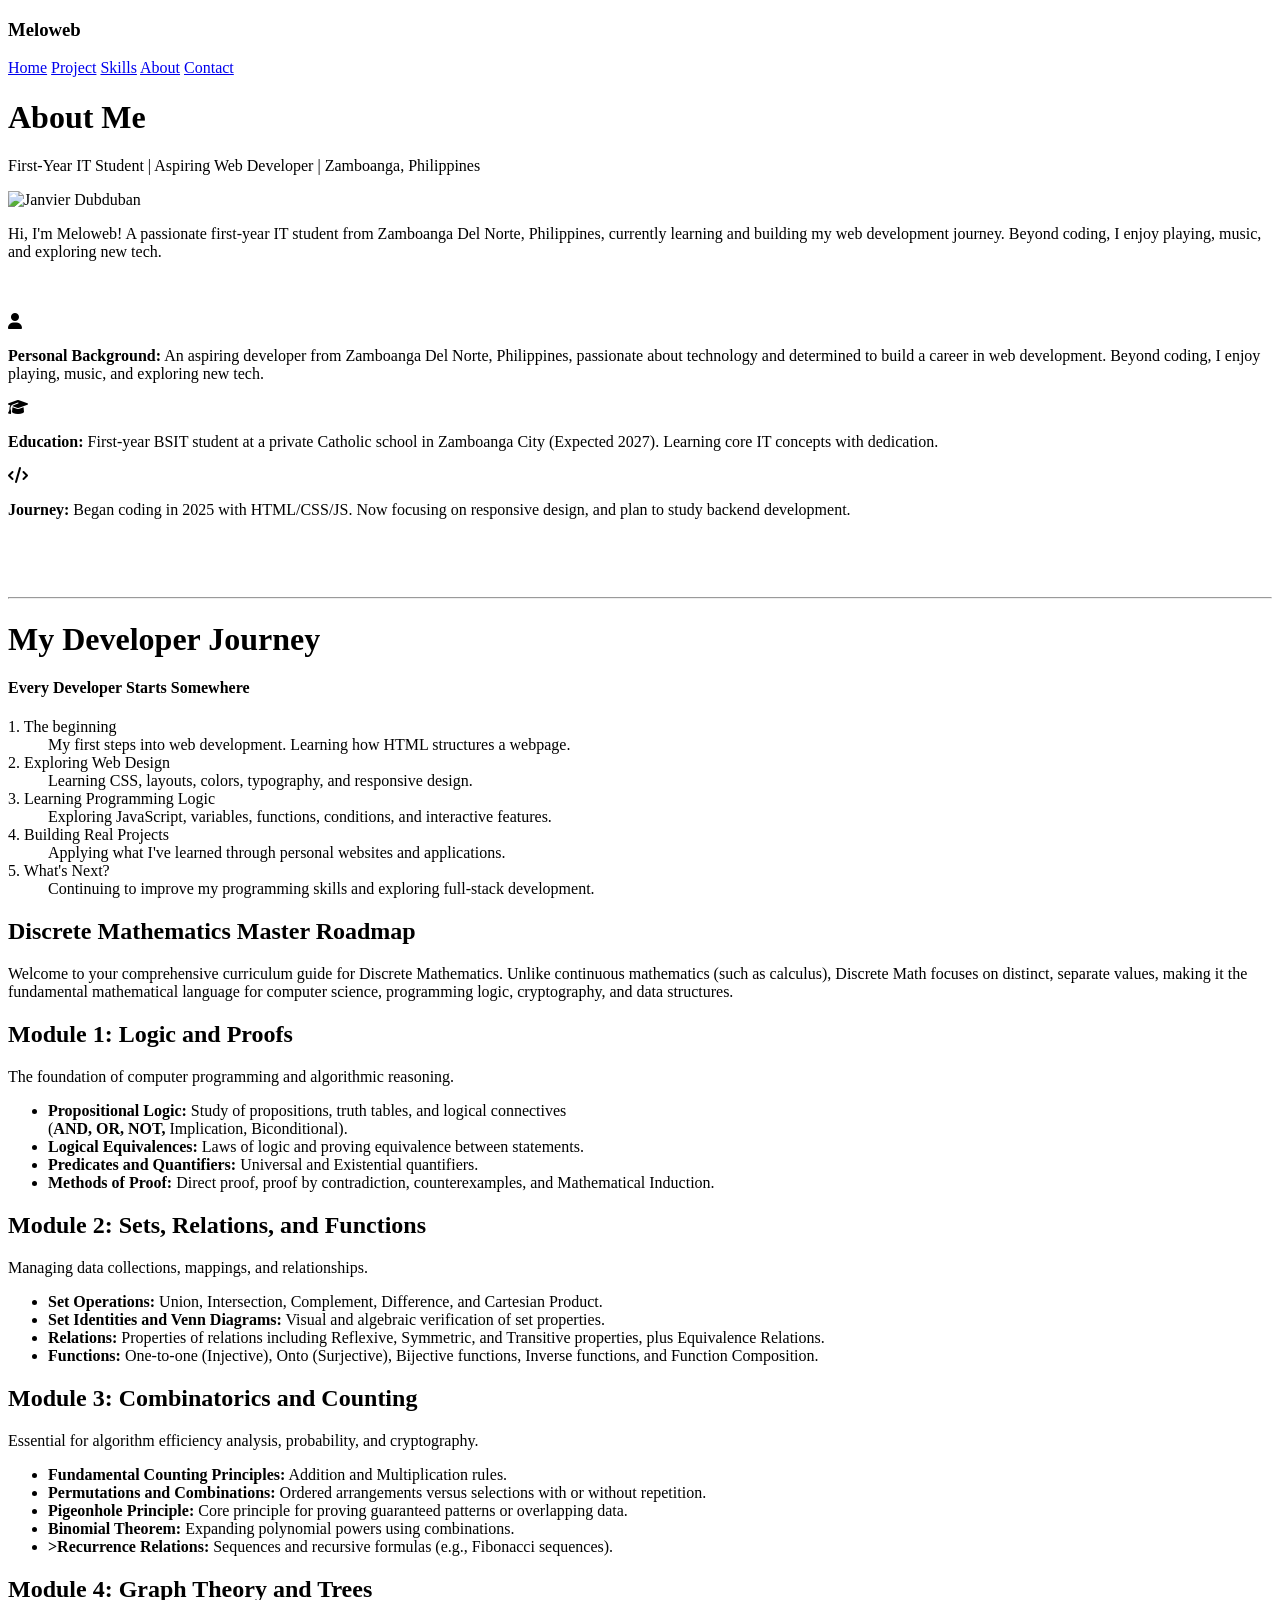
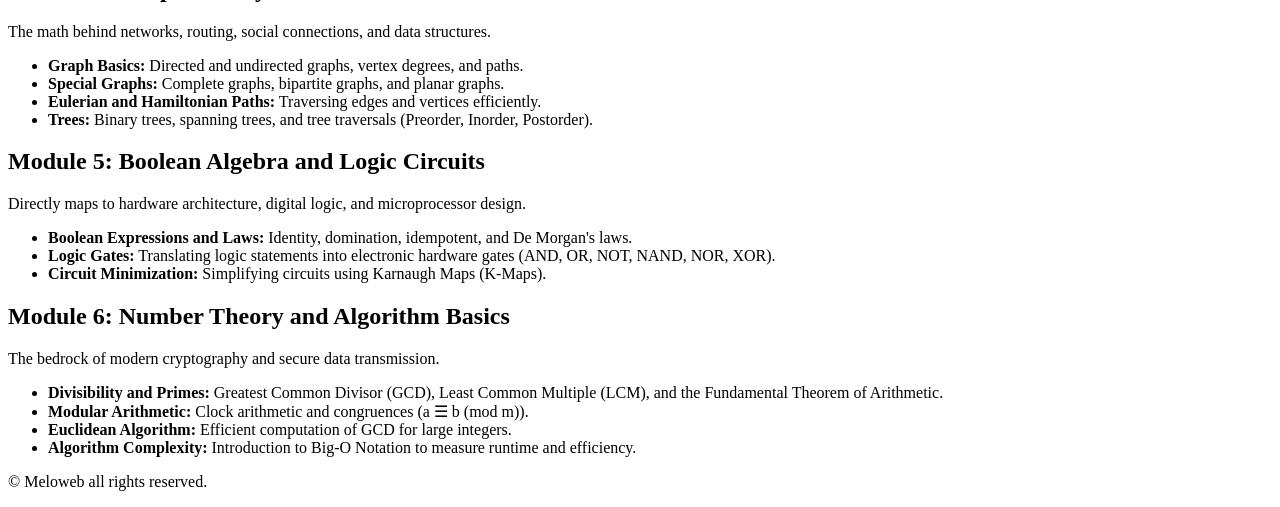
==== commit 9c773a1a: "Add files via upload" ====
--- a/about.html
+++ b/about.html
@@ -4,11 +4,11 @@
     <meta charset="UTF-8">
     <meta name="viewport" content="width=device-width, initial-scale=1.0">
     <title>Meloweb - Personal Infomation</title>
-    <script src="script.js" defer></script>
-    <link rel="stylesheet" href="style.css">
+    <script src="v_JS/script.js" defer></script>
+    <link rel="stylesheet" href="v_CSS/style.css">
     <link rel="stylesheet" href="https://cdnjs.cloudflare.com/ajax/libs/font-awesome/6.4.0/css/all.min.css">
     <meta property="og:site_name" content="Meloweb">
-    <link rel="shortcut icon" href="image1.png" type="image/png">
+    <link rel="shortcut icon" href="w_image1.png" type="image/png">
   </head> 
   <body class="about-page">
       <nav class="navigation-bar">
@@ -184,4 +184,4 @@
     
     
   </body>
-</html>
+</html>
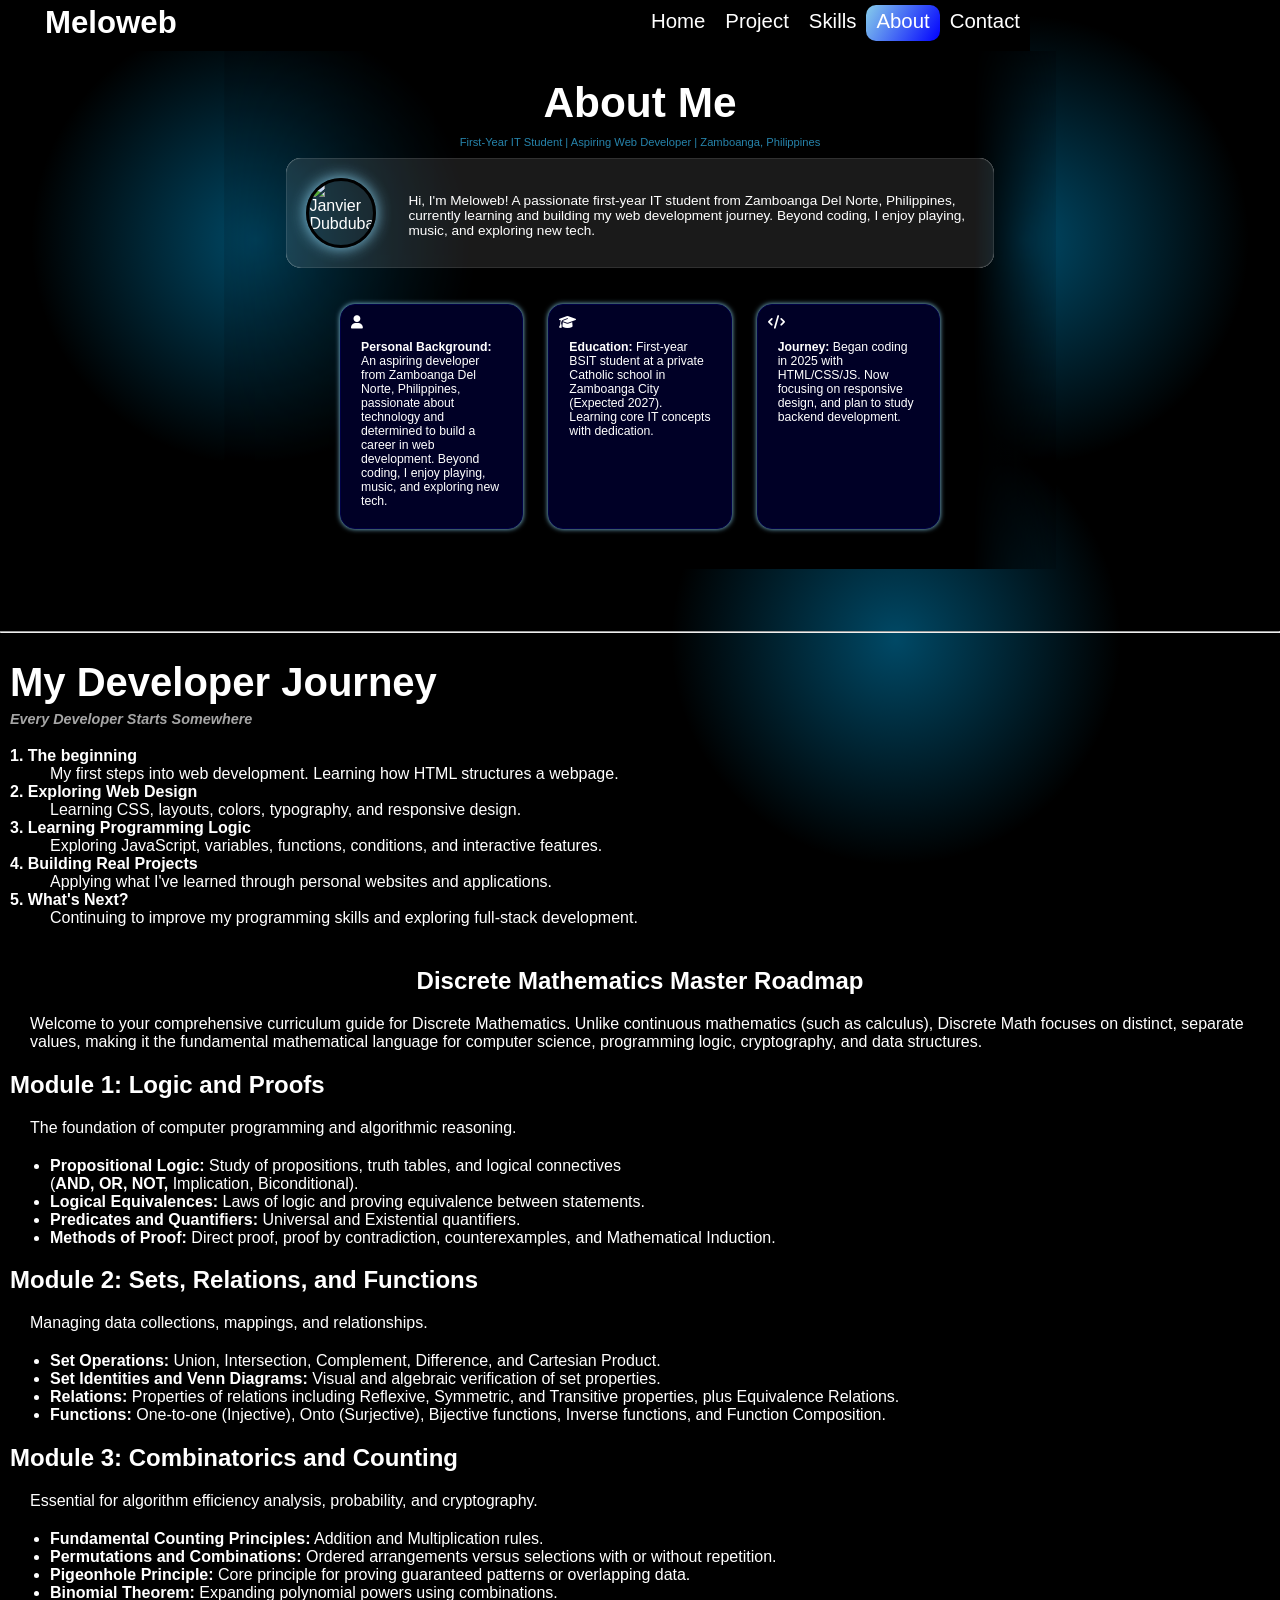
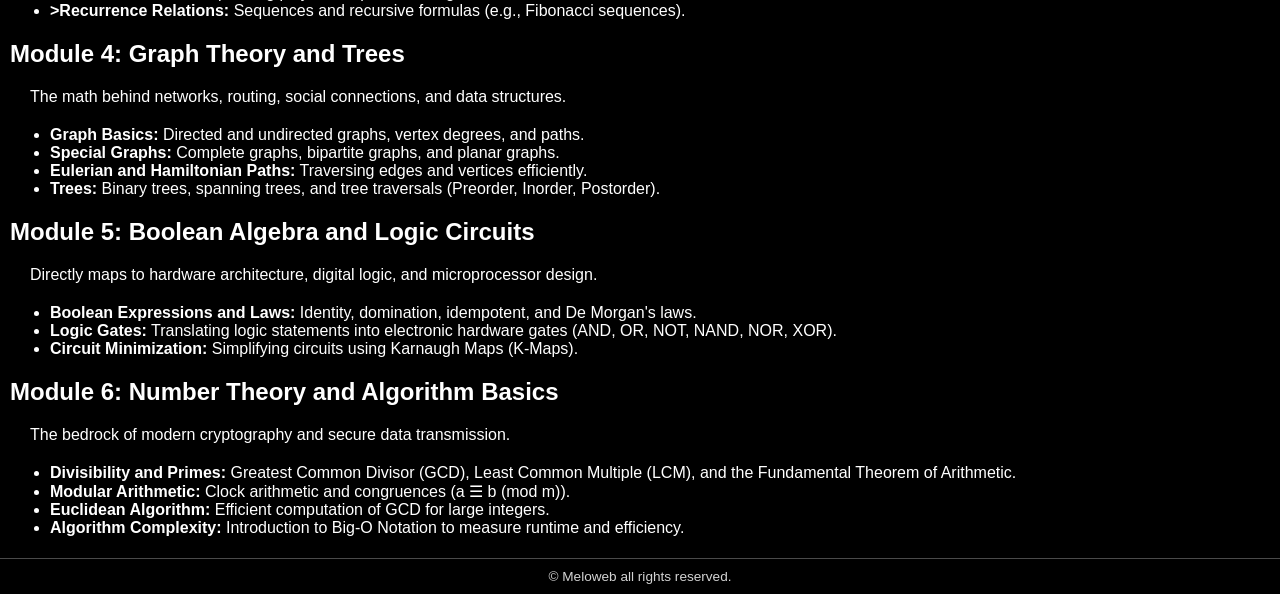
==== commit 41e86a73: "Update script and stylesheet paths in about.html" ====
--- a/about.html
+++ b/about.html
@@ -4,11 +4,11 @@
     <meta charset="UTF-8">
     <meta name="viewport" content="width=device-width, initial-scale=1.0">
     <title>Meloweb - Personal Infomation</title>
-    <script src="v_JS/script.js" defer></script>
-    <link rel="stylesheet" href="v_CSS/style.css">
+    <script src="script.js" defer></script>
+    <link rel="stylesheet" href="style.css">
     <link rel="stylesheet" href="https://cdnjs.cloudflare.com/ajax/libs/font-awesome/6.4.0/css/all.min.css">
     <meta property="og:site_name" content="Meloweb">
-    <link rel="shortcut icon" href="w_image1.png" type="image/png">
+    <link rel="shortcut icon" href="image1.png" type="image/png">
   </head> 
   <body class="about-page">
       <nav class="navigation-bar">
@@ -27,7 +27,7 @@
     
       
       <div class="profile">
-        <img src="w_Image/image1.png" alt="Janvier Dubduban" height="70" width="70">
+        <img src="image1.png" alt="Janvier Dubduban" height="70" width="70">
         <p>Hi, I'm Meloweb! A passionate first-year IT student from Zamboanga Del Norte, Philippines, currently learning and building my web development journey. 
            Beyond coding, I enjoy playing, music, and exploring new tech.</p>
       </div>
@@ -184,4 +184,4 @@
     
     
   </body>
-</html>+</html>
--- a/style.css
+++ b/style.css
@@ -0,0 +1,1361 @@
+@import url('https://fonts.googleapis.com/css2?family=Inter:wght@400;500;600;700&family=Poppins:wght@600;700&display=swap');
+
+body {
+  color: white;
+  background-color: lab(0% 0 0);
+  margin: 0;
+  overflow-x: hidden;
+  padding: 0;
+  font-family: 'Inter', 'Poppins', sans-serif;
+}
+html {
+  scroll-behavior: smooth;
+  overflow-x: hidden;
+}
+::selection {
+  color: white;
+  background-color: rgba(255, 255, 255, 0.2);
+}
+* {
+  box-sizing: border-box;
+}
+
+
+
+
+/* 1. Home Page Background */
+body.home-page::before {
+  content: '';
+  position: fixed;
+  top: 0;
+  left: 0;
+  width: 100vw;
+  height: 100vh;
+  z-index: -1;
+  pointer-events: none;
+  will-change: transform;
+  transform: translateZ(0);
+  background-image: 
+    radial-gradient(circle 250px at 20% 240px, rgba(0, 182, 255, 0.4) 0%, transparent 50%),
+    radial-gradient(circle 250px at 80% 640px, rgba(0, 145, 255, 0.4) 0%, transparent 50%);
+  background-repeat: no-repeat;
+}
+
+/* 2. Project Page Background (Main-2) */
+body.project-page::before {
+  content: '';
+  position: fixed;
+  top: 0;
+  left: 0;
+  width: 100vw;
+  height: 100vh;
+  z-index: -1;
+  pointer-events: none;
+  will-change: transform;
+  transform: translateZ(0);
+  background-image: 
+    radial-gradient(circle 250px at 80% 240px, rgba(0, 182, 255, 0.4) 0%, transparent 50%),
+    radial-gradient(circle 250px at 20% 640px, rgba(0, 145, 255, 0.4) 0%, transparent 50%);
+  background-repeat: no-repeat;
+}
+
+/* 3. Skills Page Background */
+body.skills-page::before {
+  content: '';
+  position: fixed;
+  top: 0;
+  left: 0;
+  width: 100vw;
+  height: 100vh;
+  z-index: -1;
+  pointer-events: none;
+  will-change: transform;
+  transform: translateZ(0);
+  background-image: 
+    radial-gradient(circle 450px at 20% 240px, rgba(0, 182, 255, 0.4) 0%, transparent 50%);
+  background-repeat: no-repeat;
+}
+body.about-page::before, 
+body.contact-page::before {
+  content: '';
+  position: fixed;
+  top: 0;
+  left: 0;
+  width: 100vw;
+  height: 100vh;
+  z-index: -1;
+  pointer-events: none;
+  will-change: transform;
+  transform: translateZ(0);
+  background-image: 
+    radial-gradient(circle 450px at 100% 240px, rgba(0, 182, 255, 0.4) 0%, transparent 50%),
+    radial-gradient(circle 450px at 20% 640px, rgba(0, 182, 255, 0.4) 0%, transparent 50%);
+  background-repeat: no-repeat;
+}
+
+
+
+
+
+
+/*Shared Background*/
+body.home-page .intro,
+body.project-page .intro,
+body.skills-page .intro {
+  font-family: 'Inter', 'Poppins', sans-serif;
+  background-image: linear-gradient(480deg, rgba(0,0,0,0.6), rgba(0, 0, 0, 0.6)), url('../w_Image/image2.jpg');
+  background-size: cover;
+  background-position: right center;
+  padding: 15px 20px 15px 10px;
+  margin: 10px 0;
+  height: 150px;
+  margin-top: 0;
+  margin-left: -5px;
+  margin-right: -5px;
+}
+
+
+body.home-page, 
+body.project-page, 
+body.skills-page,
+body.about-page,  
+body.contact-page {
+  font-family: 'Inter', 'Poppins', sans-serif;
+}
+
+
+body.home-page .navigation-bar,
+body.project-page .navigation-bar,
+body.skills-page .navigation-bar,
+body.about-page .navigation-bar,
+body.contact-page .navigation-bar {
+  background-color: black;
+  display: flex;
+  justify-content: center;
+  padding: 10px 0;
+  margin-left: -5px;
+  margin-right: -5px;
+  margin-top: -5px;
+}
+
+
+body.home-page .navigation-bar a, 
+body.project-page .navigation-bar a, 
+body.skills-page .navigation-bar a, 
+body.about-page .navigation-bar a, 
+body.contact-page .navigation-bar a {
+  display: inline-block;
+  text-decoration: none;
+  color: white;
+  padding: 5px 10px;
+  font-size: 85%; 
+  transition: 0.3s ease;
+  border-radius: 10px;
+  font-weight: 500;
+}
+
+body.home-page .navigation-bar a:hover,
+body.project-page .navigation-bar a:hover,
+body.skills-page .navigation-bar a:hover,
+body.about-page .navigation-bar a:hover,
+body.contact-page .navigation-bar a:hover {
+  background-color: darkblue;
+  color: white;
+}
+
+body.project-page .intro,
+body.skills-page .intro, 
+body.about-page .intro,  
+body.contact-page .intro {
+  text-align: center;
+}
+
+
+body.home-page .intro h1,
+body.project-page .intro h1,
+body.skills-page .intro h1 {
+  font-size: 265%;
+  animation: fadeIn 0.8s ease-out forwards;
+  opacity: 0;
+  margin-top: -100px;
+}
+
+body.contact-page .intro h1 {
+  font-size: 265%;
+  animation: fadeIn 0.8s ease-out forwards;
+  opacity: 0;
+}
+
+
+body.home-page .intro p,
+body.skills-page .intro p {
+  animation: fadeIn 0.8s ease-out forwards;
+  animation-delay: 0.4s;
+  opacity: 0;
+  margin-top: -30px;
+  font-size: 70%;
+  font-weight: 500;
+}
+body.contact-page .intro p {
+  animation: fadeIn 0.8s ease-out forwards;
+  animation-delay: 0.4s;
+  opacity: 0;
+  font-size: 70%;
+  font-weight: 500;
+}
+
+
+
+
+
+
+/*Home Content*/
+body.home-page .navigation-bar a:first-child {
+  background: linear-gradient(480deg, skyblue, blue);
+  pointer-events: none;
+}
+body.home-page .profile {
+  justify-self: right;
+}
+body.home-page .profile img {
+  border-radius: 50%;
+}
+body.home-page .social-icon {
+  display: flex;
+  gap: 5px;
+  margin-top: -10px;
+}
+body.home-page .social-icon a {
+  text-decoration: none;
+}
+body.home-page .social-icon .fa-youtube, .fa-github, .fa-whatsapp {
+  border-radius: 50%;
+  animation: fadeIn 0.8s ease-out forwards;
+  animation-delay: 0.6s;
+  opacity: 0;
+  color: hwb(0 100% 0%);
+  margin: 5px;
+}
+body.home-page .melodev {
+  color: hwb(240 49% 1%);
+  font-weight: 700;
+}
+
+
+body.project-page .navigation-bar a:nth-child(2),
+body.skills-page .navigation-bar a:nth-child(3),
+body.about-page .navigation-bar a:nth-child(5),
+body.contact-page .navigation-bar a:nth-child(6) {
+  background: linear-gradient(480deg, skyblue, blue);
+  pointer-events: none;
+}
+
+
+body.project-page .details, 
+body.skills-page .details {
+  background-color: darkblue;
+  border-radius: 5px;
+  width: 95%;
+  padding: 5px;
+  height: 25px;
+  margin: auto;
+  text-align: center;
+}
+body.project-page .details a,
+body.skills-page .details a {
+  display: block;
+  width: 100%;
+  height: 100%;
+  text-decoration: none;
+  color: white;
+}
+
+
+body.skills-page .fa-html5, .fa-css3-alt, .fa-js,
+body.project-page .fa-question {
+  margin-top: 25px;
+  font-size: 450%;
+  color: hwb(240 30% 0%);
+}
+
+
+
+body.project-page .section-1 h3, 
+body.project-page .section-2 h3, 
+body.project-page .section-3 h3, 
+body.project-page .section-4 h3, 
+body.project-page .section-5 h3, 
+body.project-page .section-6 h3, 
+body.project-page .section-7 h3,
+body.project-page .section-8 h3 {
+  font-size: 150%;
+}
+body.project-page .section-1 p,
+body.project-page .section-2 p,
+body.project-page .section-3 p,
+body.project-page .section-4 p,
+body.project-page .section-5 p,
+body.project-page .section-6 p,
+body.project-page .section-7 p,
+body.project-page .section-8 p {
+  font-size: 85%;
+}
+
+
+
+
+
+@keyframes fadeIn {
+  from {
+    opacity: 0;
+    transform: translateY(50px);
+  }
+  to {
+    opacity: 1;
+    transform: translateY(0);
+  }
+}
+@keyframes fadeSlide {
+  from {
+    opacity: 0;
+    transform: translateX(50px);
+  }
+  to {
+    opacity: 1;
+    transform: translateX(0);
+  }
+}
+
+
+
+
+
+
+/*Home.Page Property*/
+body.home-page .main {
+  display: flex;
+  flex-wrap: wrap;
+  text-align: center;
+  justify-content: center;
+  width: 100%;
+  
+  margin-bottom: 120px;
+}
+@media (min-width: 748px) {
+  body.home-page .main {
+    gap: 90px;
+  }
+}
+body.home-page .class {
+  text-align: center;
+  width: 90%;
+  display: block;
+  margin: 0 auto;
+}
+body.home-page .class h1 {
+  animation: fadeSlide 0.8s ease-in forwards;
+  opacity: 0;
+  font-size: 250%;
+}
+body.home-page .class p {
+  animation: fadeIn 0.8s ease-in forwards;
+  animation-delay: 0.3s;
+  opacity: 0;
+  font-size: 80%;
+}
+body.home-page .main-content {
+  flex-wrap: wrap;
+  margin-bottom: 0;
+  width: 90%;
+  max-width: 500px;
+}
+body.home-page .main-content h1{
+  animation: fadeSlide 0.8s ease-in forwards;
+  animation-delay: 0.7s;
+  opacity: 0;
+  font-size: 250%;
+}
+body.home-page .main-content p {
+  font-size: 85%;
+  animation: fadeIn 0.8s ease-out forwards;
+  animation-delay: 0.7s;
+  opacity: 0;
+}
+body.home-page .timeLine {
+  width: 90%;
+  max-width: 500px;
+  flex-wrap: wrap;
+}
+body.home-page .timeLine h3 {
+  animation: fadeSlide 0.8s ease-out forwards;
+  animation-delay: 0.9s;
+  opacity: 0;
+  font-size: 250%;
+}
+body.home-page .timeLine p {
+  animation: fadeIn 0.8s ease-out forwards;
+  animation-delay: 1.0s;
+  margin-top: -15px;
+  opacity: 0;
+  font-size: 85%;
+}
+body.home-page .head-pro {
+  text-align: center;
+  margin-top: 40px;
+  margin-bottom: 40px;
+}
+body.home-page .featured-card {
+  position: relative;
+  background-color: rgba(255, 255, 255, 0.1);
+  height: 420px;
+  width: 300px;
+  border-radius: 20px;
+  box-shadow: inset 0 0 1px white;
+  margin: 0 auto;
+  backdrop-filter: blur(40px);
+}
+body.home-page .featured-card h3, p {
+  margin: 10px;
+}
+body.home-page .featured-card p {
+  font-size: 85%;
+  margin-bottom: 50px;
+}
+body.home-page .featured-card .link a {
+  text-decoration: none;
+  color: white;
+  text-align: center;
+  display: block;
+  background-color: darkblue;
+  border-radius: 5px;
+  width: 80%;
+  padding: 5px;
+}
+body.home-page .featured-card .link {
+  display: flex;
+  justify-content: center;
+}
+body.home-page .featured-card span {
+  margin: 10px;
+  font-size: 80%;
+  background-color: rgb(19, 19, 19);
+  width: 80px;
+  display: block;
+  text-align: center;
+  border-radius: 5px;
+  color: rgb(95, 93, 93);
+  font-style: italic;
+}
+body.home-page .featured-card .span {
+  display: flex;
+}
+body.home-page .featured-card img {
+  padding: 5px;
+  text-align: center;
+  border-radius: 20px;
+}
+body.home-page .feature {
+  display: flex;
+  justify-content: center;
+  flex-wrap: wrap;
+  gap: 20px;
+  margin-bottom: 40px;
+}
+@media (min-width: 748px) {
+  body.home-page .class {
+    width: 40%;
+  }
+  body.home-page .timeLine {
+    margin-top: -12px;
+  }
+  body.home-page .featured-card p {
+    font-size: 100%;
+  }
+  body.home-page .featured-card h3 {
+    font-size: 130%;
+  }
+  body.home-page .featured-card span {
+    font-size: 90%;
+  }
+}
+
+
+
+
+
+
+
+
+
+
+
+
+/*Project Page Property*/
+body.project-page .intro h1 {
+  text-align: center;
+  margin-top: -5px;
+  font-size: 265%;
+  animation: fadeIn 0.8s ease-out forwards;
+  opacity: 0;
+}
+body.project-page .intro p {
+  margin: 0 auto;
+  width: 90%;
+  max-width: 600px;
+  text-align: center;
+  margin-top: -15px;
+  animation: fadeIn 0.8s ease-out forwards;
+  animation-delay: 0.4s;
+  opacity: 0;
+  font-size: 70%;
+  font-weight: 500;
+}
+
+body.project-page .main {
+  display: flex;
+  justify-content: center;
+  gap: 25px;
+  flex-wrap: wrap;
+}
+body.project-page .card-1 {
+  animation: fadeIn 0.8s ease-out forwards;
+  animation-delay: 0.5s;
+  opacity: 0;
+  position: relative;
+  background-color: hwb(240 0% 85%);
+  padding: 10px;
+  font-size: 85%;
+  width: 300px;
+  margin-top: 50px;
+  min-height: 50%;
+  max-height: 600px;
+  border-radius: 15px;
+  border: 1px solid hwb(240 0% 73%);
+}
+body.project-page .fa-globe {
+  margin-top: 25px;
+  font-size: 450%;
+  color: hwb(240 30% 0%);
+}
+body.project-page .icon {
+  text-align: center;
+}
+body.project-page .card-1 h3 {
+  font-size: 150%;
+}
+body.project-page .card-1 p {
+  font-size: 85%;
+}
+body.project-page .details {
+  background-color: darkblue;
+  border-radius: 5px;
+  width: 95%;
+  padding: 5px;
+  height: 25px;
+  margin: auto;
+  text-align: center;
+}
+body.project-page .details a {
+  display: block;
+  width: 100%;
+  height: 100%;
+  text-decoration: none;
+  color: white;
+}
+body.project-page .cite {
+  color: gray;
+  font-size: 80%;
+}
+body.project-page .card-2 {
+  animation: fadeIn 0.8s ease-out forwards;
+  animation-delay: 0.6s;
+  opacity: 0;
+  position: relative;
+  background-color: hwb(240 0% 85%);
+  padding: 10px;
+  font-size: 85%;
+  margin-top: 50px;
+  width: 300px;
+  min-height: 50%;
+  max-height: 600px;
+  border-radius: 15px;
+  border: 1px solid hwb(240 0% 73%);
+}
+body.project-page .card-2 h3 {
+  font-size: 150%;
+}
+body.project-page .card-2 p {
+  font-size: 85%;
+}
+body.project-page .card-3 {
+  animation: fadeIn 0.8s ease-out forwards;
+  animation-delay: 0.7s;
+  opacity: 0;
+  position: relative;
+  background-color: hwb(240 0% 85%);
+  padding: 10px;
+  font-size: 85%;
+  margin-top: 50px;
+  width: 300px;
+  min-height: 50%;
+  max-height: 600px;
+  border-radius: 15px;
+  border: 1px solid hwb(240 0% 73%);
+}
+body.project-page .card-3 h3 {
+  font-size: 150%;
+}
+body.project-page .card-3 p {
+  font-size: 85%;
+}
+
+
+
+
+/*Section 2*/
+body.project-page .details-2 {
+  background-color: darkblue;
+  border-radius: 5px;
+  width: 95%;
+  padding: 5px;
+  height: 25px;
+  margin: auto;
+  text-align: center;
+}
+body.project-page .details-2 a {
+  display: block;
+  width: 100%;
+  height: 100%;
+  text-decoration: none;
+  color: white;
+}
+body.project-page .title {
+  margin-top: 50px;
+  text-align: center;
+}
+body.project-page .main-2 {
+  display: flex;
+  justify-content: center;
+  gap: 25px;
+  flex-wrap: wrap;
+}
+body.project-page .section-1 {
+  animation: fadeIn 0.8s ease-out forwards;
+  animation-delay: 0.8s;
+  opacity: 0;
+  position: relative;
+  background-color: hwb(240 0% 85%);
+  padding: 10px;
+  font-size: 85%;
+  margin-top: 50px;
+  width: 300px;
+  min-height: 50%;
+  max-height: 300px;
+  border-radius: 15px;
+  border: 1px solid hwb(240 0% 73%);
+}
+body.project-page .section-2 {
+  animation: fadeIn 0.8s ease-out forwards;
+  animation-delay: 0.8s;
+  opacity: 0;
+  position: relative;
+  background-color: hwb(240 0% 85%);
+  padding: 10px;
+  font-size: 85%;
+  margin-top: 50px;
+  width: 300px;
+  min-height: 50%;
+  max-height: 300px;
+  border-radius: 15px;
+  border: 1px solid hwb(240 0% 73%);
+}
+body.project-page .section-3 {
+  animation: fadeIn 0.8s ease-out forwards;
+  animation-delay: 0.9s;
+  opacity: 0;
+  position: relative;
+  background-color: hwb(240 0% 85%);
+  padding: 10px;
+  font-size: 85%;
+  margin-top: 50px;
+  width: 300px;
+  min-height: 50%;
+  max-height: 300px;
+  border-radius: 15px;
+  border: 1px solid hwb(240 0% 73%);
+}
+body.project-page .section-4 {
+  animation: fadeIn 0.8s ease-out forwards;
+  animation-delay: 1.0s;
+  opacity: 0;
+  position: relative;
+  background-color: hwb(240 0% 85%);
+  padding: 10px;
+  font-size: 85%;
+  margin-top: 50px;
+  width: 300px;
+  min-height: 50%;
+  max-height: 300px;
+  border-radius: 15px;
+  border: 1px solid hwb(240 0% 73%);
+}
+body.project-page .section-5 {
+  animation: fadeIn 0.8s ease-out forwards;
+  animation-delay: 1.3s;
+  opacity: 0;
+  position: relative;
+  background-color: hwb(240 0% 85%);
+  padding: 10px;
+  font-size: 85%;
+  margin-top: 40px;
+  width: 300px;
+  min-height: 50%;
+  max-height: 300px;
+  border-radius: 15px;
+  border: 1px solid hwb(240 0% 73%);
+}
+
+body.project-page .section-6 {
+  animation: fadeIn 0.8s ease-out forwards;
+  animation-delay: 1.3s;
+  opacity: 0;
+  position: relative;
+  background-color: hwb(240 0% 85%);
+  padding: 10px;
+  font-size: 85%;
+  margin-top: 40px;
+  width: 300px;
+  min-height: 50%;
+  max-height: 300px;
+  border-radius: 15px;
+  border: 1px solid hwb(240 0% 73%);
+}
+body.project-page .section-7 {
+  animation: fadeIn 0.8s ease-out forwards;
+  animation-delay: 1.3s;
+  opacity: 0;
+  position: relative;
+  background-color: hwb(240 0% 85%);
+  padding: 10px;
+  font-size: 85%;
+  margin-top: 40px;
+  width: 300px;
+  min-height: 50%;
+  max-height: 300px;
+  border-radius: 15px;
+  border: 1px solid hwb(240 0% 73%);
+}
+body.project-page .section-8 {
+  animation: fadeIn 0.8s ease-out forwards;
+  animation-delay: 1.3s;
+  opacity: 0;
+  position: relative;
+  background-color: hwb(240 0% 85%);
+  padding: 10px;
+  font-size: 85%;
+  margin-top: 40px;
+  width: 300px;
+  min-height: 50%;
+  max-height: 300px;
+  border-radius: 15px;
+  border: 1px solid hwb(240 0% 73%);
+}
+
+
+
+
+
+
+
+
+/*Skills & Expertise Perperty*/
+body.skills-page .intro h1 {
+  font-size: 165%;
+  animation: fadeIn 0.8s ease-out forwards;
+  opacity: 0;
+  margin-top: -5px;
+}
+@media (min-width: 478px) {
+  body.skills-page .intro h1,
+  body.contact-page .intro h1 {
+    font-size: 265%;
+  }
+}
+body.skills-page .intro p {
+  animation: fadeIn 0.8s ease-out forwards;
+  animation-delay: 0.4s;
+  opacity: 0;
+  margin: -10px auto 0 auto;
+  text-align: center;
+  width: 90%;
+  max-width: 600px;
+  font-size: 70%;
+  font-weight: 500;
+}
+body.skills-page .main {
+  justify-content: center;
+  display: flex;
+  flex-wrap: wrap;
+  gap: 25px;
+  margin-bottom: 50px;
+}
+body.skills-page .learned-1 {
+  animation: fadeIn 0.8s ease-out forwards;
+  animation-delay: 0.5s;
+  opacity: 0;
+  position: relative;
+  background-color: hwb(240 0% 85%);
+  padding: 10px;
+  font-size: 85%;
+  margin-top: 40px;
+  width: 300px;
+  min-height: 40%;
+  max-height: 250px;
+  border-radius: 15px;
+  border: 1px solid hwb(240 0% 73%);
+}
+body.skills-page .icon {
+  text-align: center;
+}
+body.skills-page .details {
+  background-color: darkblue;
+  border-radius: 5px;
+  width: 95%;
+  padding: 5px;
+  height: 25px;
+  margin: auto;
+  text-align: center;
+}
+body.skills-page .details a {
+  display: block;
+  width: 100%;
+  height: 100%;
+  text-decoration: none;
+  color: white;
+}
+body.skills-page .learned-2 {
+  animation: fadeIn 0.8s ease-out forwards;
+  animation-delay: 0.7s;
+  opacity: 0;
+  position: relative;
+  background-color: hwb(240 0% 85%);
+  padding: 10px;
+  font-size: 85%;
+  margin-top: 40px;
+  width: 300px;
+  min-height: 40%;
+  max-height: 250px;
+  border-radius: 15px;
+  border: 1px solid hwb(240 0% 73%);
+}
+body.skills-page .learned-3 {
+  animation: fadeIn 0.8s ease-out forwards;
+  animation-delay: 0.9s;
+  opacity: 0;
+  position: relative;
+  background-color: hwb(240 0% 85%);
+  padding: 10px;
+  font-size: 85%;
+  margin-top: 40px;
+  width: 300px;
+  min-height: 40%;
+  max-height: 250px;
+  border-radius: 15px;
+  border: 1px solid hwb(240 0% 73%);
+}
+body.skills-page .info {
+  display: flex;
+  justify-content: space-between;
+  margin-bottom: 8px;
+}
+body.skills-page .bar {
+  height: 10px;
+  background-color: hwb(239 7% 67%);
+  overflow: hidden;
+  width: 285px;
+  margin-bottom: 8px;
+  border-radius: 999px;
+}
+body.skills-page .progress {
+  height: 100%;
+  width: 0;
+  background: linear-gradient(40deg, skyblue, blue, darkblue);
+  animation: fill 2s forwards;
+}
+@keyframes fill {
+  to {
+    width: var(--width);
+  }
+}
+
+
+
+
+
+
+
+
+
+/*About Page Property*/
+body.about-page .intro h1 {
+  font-size: 265%;
+  animation: fadeIn 0.8s ease-out forwards;
+  opacity: 0;
+}
+body.about-page .intro p {
+  animation: fadeIn 0.8s ease-out forwards;
+  animation-delay: 0.4s;
+  opacity: 0;
+  color: hwb(198 15% 33%);
+  margin-top: -20px;
+  font-size: 70%;
+  font-weight: 500;
+}
+body.about-page h3, 
+body.contact-page h3 {
+  display: none;
+}
+
+@media (min-width: 748px) {
+  body.about-page .navigation-bar, 
+  body.contact-page .navigation-bar {
+    justify-content: right;
+    margin-right: 250px;
+    font-size: 150%;
+  }
+  body.about-page h3,
+  body.contact-page h3 {
+    display: block;
+    color: white;
+    margin: 0;
+    font-size: 130%;
+    margin-right: auto;
+    margin-left: 50px;
+  }
+}
+
+@media (min-width: 748px) {
+  body.about-page::before {
+    content: '';
+    position: fixed;
+    top: 0;
+    left: 0;
+    width: 100vw;
+    height: 100vh;
+    z-index: -1;
+    pointer-events: none;
+    will-change: transform;
+    transform: translateZ(0);
+    background-image: 
+      radial-gradient(circle 450px at 80% 240px, rgba(0, 182, 255, 0.4) 0%, transparent 50%),
+      radial-gradient(circle 450px at 20% 240px, rgba(0, 182, 255, 0.4) 0%, transparent 50%),
+      radial-gradient(circle 450px at 70% 640px, rgba(0, 182, 255, 0.4) 0%, transparent 50%);
+    background-repeat: no-repeat;
+  }
+}
+
+body.about-page .profile {
+  animation: fadeIn 0.8s ease-out forwards;
+  animation-delay: 0.3s;
+  opacity: 0;
+  background-color: rgba(255, 255, 255, 0.1);
+  display: flex; 
+  flex-wrap: wrap;
+  margin: 15px;
+  justify-content: center;
+  min-width: 85%;
+  max-width: 600px;
+  box-shadow: inset 0 0 1px white;
+  border-radius: 15px;
+  padding: 10px;
+}
+body.about-page .profile img {
+  animation: fadeIn 0.8s ease-out forwards;
+  animation-delay: 0.4s;
+  opacity: 0;
+  border-radius: 50%;
+  box-shadow: 0 0 15px skyblue;
+  border: 3px solid black;
+}
+body.about-page .profile p {
+  animation: fadeIn 0.8s ease-out forwards;
+  animation-delay: 0.6s;
+  opacity: 0;
+  font-size: 85%;
+  min-width: auto;
+  text-align: center;
+}
+
+@media (min-width: 748px) {
+  body.about-page .main {
+    background-color: rgba(0, 0, 0, 0.10196078431372549); 
+    min-width: 65%;
+    max-width: 600px;
+    margin: auto;
+    min-height: 70%;
+    position: relative;
+    overflow: hidden;
+    padding-bottom: 40px;
+  }
+ body.about-page .main::before {
+    content: '';
+    position: absolute;
+    inset: 0;
+    background-color: black;
+    pointer-events: none;
+    -webkit-mask-image: linear-gradient(to right, transparent, black 50%, black 90%, transparent);
+    mask-image: linear-gradient(to right, transparent, black 50%, black 90%, transparent);
+    z-index: 0;
+  }
+
+body.about-page .main > * {
+    position: relative;
+    z-index: 1;
+  }
+
+body.about-page .profile {
+    display: flex;
+    flex-wrap: nowrap;
+    justify-content: center;
+    min-width: 85%;
+    gap: 32px;
+    margin: auto;
+    background-color: rgba(255, 255, 255, 0.1);
+    box-shadow: inset 0 0 1px white;
+    padding: 20px;
+    max-width: 600px;
+  }
+body.about-page .studyList h1 {
+  text-align: center;
+}
+body.about-page .studyList p {
+  margin: 20px 20px;
+}
+body.about-page .profile p {
+    padding-top: 15px;
+    text-align: left;
+    margin: 0;
+  }
+}
+body.about-page .info-card {
+  animation: fadeIn 0.8s ease-out forwards;
+  animation-delay: 1.3s;
+  opacity: 0;
+  position: relative;
+  background-color: hwb(240 0% 85%);
+  padding: 10px;
+  font-size: 85%;
+  width: 300px;
+  min-height: 50%;
+  max-height: 300px;
+  border-radius: 15px;
+  border: 1px solid hwb(240 0% 73%);
+}
+body.about-page .container {
+  flex-wrap: wrap;
+  display: flex;
+  gap: 25px;
+  justify-content: center;
+}
+body.about-page .icon {
+  font-size: 450%;
+  text-align: center;
+}
+body.about-page .journey {
+  animation: fadeIn 0.8s ease-out forwards;
+  animation-delay: 1.9s;
+  opacity: 0;
+}
+body.about-page .studyList {
+  animation: fadeIn 0.8s ease-out forwards;
+  animation-delay: 2.4s;
+  opacity: 0;
+  margin: 10px 10px;
+  font-size: 80%;
+}
+
+@media (min-width: 748px) {
+  body.about-page .container {
+    animation: fadeIn 0.8s ease-out forwards;
+    animation-delay: 1.3s;
+    opacity: 0;
+    width: 600px;
+    display: flex;
+    flex-wrap: nowrap;
+    justify-content: center;
+    margin: auto;
+  }
+  body.about-page .icon {
+    font-size: 100%;
+    text-align: left;
+  }
+  body.about-page .container p {
+    font-size: 75%;
+  }
+  body.about-page .studyList {
+    font-size: 100%;
+}
+} body.about-page .info-card {
+  box-shadow: 0 0 5px skyblue;
+  border-radius: 15px;
+  animation: fadeIn 0.8s ease-out forwards;
+  animation-delay: 1.3s;
+  opacity: 0;
+} body.about-page .info-card p {
+  font-size: 90%;
+} 
+
+
+
+
+
+
+
+/*Contact Property*/
+body.contact-page .intro h1 {
+  font-size: 165%;
+  animation: fadeIn 0.8s ease-out forwards;
+  opacity: 0;
+}
+body.contact-page .intro p {
+  animation: fadeIn 0.8s ease-out forwards;
+  animation-delay: 0.4s;
+  opacity: 0;
+  margin: -10px auto 0 auto;
+  text-align: center;
+  width: 90%;
+  max-width: 600px;
+  margin-top: -10px;
+  font-size: 70%;
+  font-weight: 500;
+}
+body.contact-page .info-card {
+  animation: fadeIn 0.8s ease-out forwards;
+  animation-delay: 1.3s;
+  opacity: 0;
+  position: relative;
+  background-color: hwb(240 0% 85%);
+  padding: 10px;
+  font-size: 85%;
+  width: 300px;
+  min-height: 50%;
+  max-height: 300px;
+  box-shadow: 0 0 5px skyblue;
+  border-radius: 15px;
+  border: 1px solid hwb(240 0% 73%);
+}
+
+@media (min-width: 748px) {
+body.contact-page .info-card-form {
+  animation: fadeIn 0.8s ease-out forwards;
+  animation-delay: 1.3s;
+  opacity: 0;
+  position: relative;
+  background-color: hwb(240 0% 85%);
+  padding: 10px;
+  font-size: 85%;
+  width: 200px;
+  min-height: 50%;
+  max-height: 300px;
+  border-radius: 15px;
+  border: 1px solid hwb(240 0% 73%);
+ }
+} 
+body.contact-page .info-card {
+  animation: fadeIn 0.8s ease-out forwards;
+  animation-delay: 1.3s;
+  opacity: 0;
+  position: relative;
+  background-color: hwb(240 0% 85%);
+  padding: 10px;
+  font-size: 85%;
+  width: 300px;
+  max-height: 110px;
+  border-radius: 15px;
+  border: 1px solid hwb(240 0% 73%);
+}
+
+
+
+body.contact-page .info-card-form {
+  animation: fadeIn 0.8s ease-out forwards;
+  animation-delay: 1.4s;
+  opacity: 0;
+  position: relative;
+  background-color: hwb(240 0% 85%);
+  padding: 10px;
+  font-size: 85%;
+  width: 300px;
+  max-height: 450px;
+  box-shadow: 0 0 5px skyblue;
+  border-radius: 15px;
+  border: 1px solid hwb(240 0% 73%);
+}
+
+
+
+body.contact-page .container {
+  flex-wrap: wrap;
+  display: flex;
+  gap: 15px;
+  margin-bottom: 40px;
+  margin-top: 40px;
+  justify-content: center;
+}
+body.contact-page .info-card a {
+  text-decoration: none;
+  color: gray;
+  font-size: 85%;
+}
+
+body.contact-page form {
+  padding: 10px;
+}
+
+
+body.contact-page .info-card-form textarea {
+  background-color: hwb(0 24% 76%);
+  color: white;
+  height: 30px;
+  display: flex;
+  flex-wrap: wrap;
+  border-radius: 5px;
+  margin: 10px auto;
+  display: block;
+  border: none;
+  width: 100%;
+  padding: 5px;
+  height: 100px;
+  caret-color: blue;
+  box-shadow: inset 0 0 2px skyblue;
+}
+body.contact-page .info-card-form input[type="text"], 
+body.contact-page .info-card-form input[type="email"] {
+  background-color: hwb(0 24% 76%);
+  color: white;
+  height: 30px;
+  border-radius: 5px;
+  margin: 10px auto;
+  display: block;
+  border: none;
+  padding: 5px;
+  width: 100%;
+  caret-color: blue;
+  box-shadow: inset 0 0 2px skyblue;
+}
+body.contact-page .info-card-form input[type="text"]:focus,
+body.contact-page .info-card-form input[type="email"]:focus,
+body.contact-page .info-card-form textarea:focus {
+  outline: none;
+  border: 2px solid skyblue;
+}
+
+
+body.contact-page .info-card-form button {
+  display: block;
+  margin: 0 auto;
+  width: 80%;
+  border: none;
+  border-radius: 5px;
+  height: 30px;
+  background: linear-gradient(480deg, skyblue, blue, darkblue);
+  cursor: pointer;
+  transition: 0.3s ease;
+  font-weight: 700;
+  color: white;
+}
+body.contact-page .info-card-form button:hover {
+  opacity: 0.8;
+}
+
+
+
+
+@media (min-width: 748px) {
+  body.contact-page .info-card-form input[type="text"] {
+    height: 100%;
+  }
+}
+
+
+
+
+
+
+
+
+@media (min-width: 748px) {
+  body.contact-page .info-card,
+  body.contact-page .info-card-form {
+    width: auto;
+    max-width: 320px;
+    flex: 1;
+  }
+}
+
+
+
+
+
+@media (min-width: 748px) {
+  body.contact-page .container {
+    animation: fadeIn 0.8s ease-out forwards;
+    animation-delay: 1.3s;
+    opacity: 0;
+    width: 600px;
+    display: flex;
+    flex-wrap: nowrap;
+    align-items: stretch;
+    justify-content: center;
+    margin: auto;
+    margin-bottom: 40px;
+    margin-top: 40px;
+  }
+  body.contact-page .brands-icon {
+    display: flex;
+    font-size: 100%;
+    text-align: left;
+  }
+  body.contact-page .container p {
+    font-size: 75%;
+  }
+}
+
+body.about-page .journey {
+  margin: 10px;
+  margin-bottom: 40px;
+}
+body.about-page .journey h1 {
+  font-size: 250%;
+}
+body.about-page .journey h4 {
+  margin-top: -20px;
+  font-size: 90%;
+  font-style: italic;
+  color: hwb(0 65% 35%);
+}
+body.about-page .journey dt {
+  font-weight: bold;
+}
+
+
+
+
+
+
+
+
+body.home-page .quote {
+  text-align: center;
+}
+footer {
+  position: absolute;
+  border-top: 1px solid hwb(0 29% 71%);
+  background-color: black;
+  font-size: 85%;
+  color: lightgray;
+  margin-top: 5px;
+  padding-bottom: 0;
+  width: 100%;
+  text-align: center;
+}
